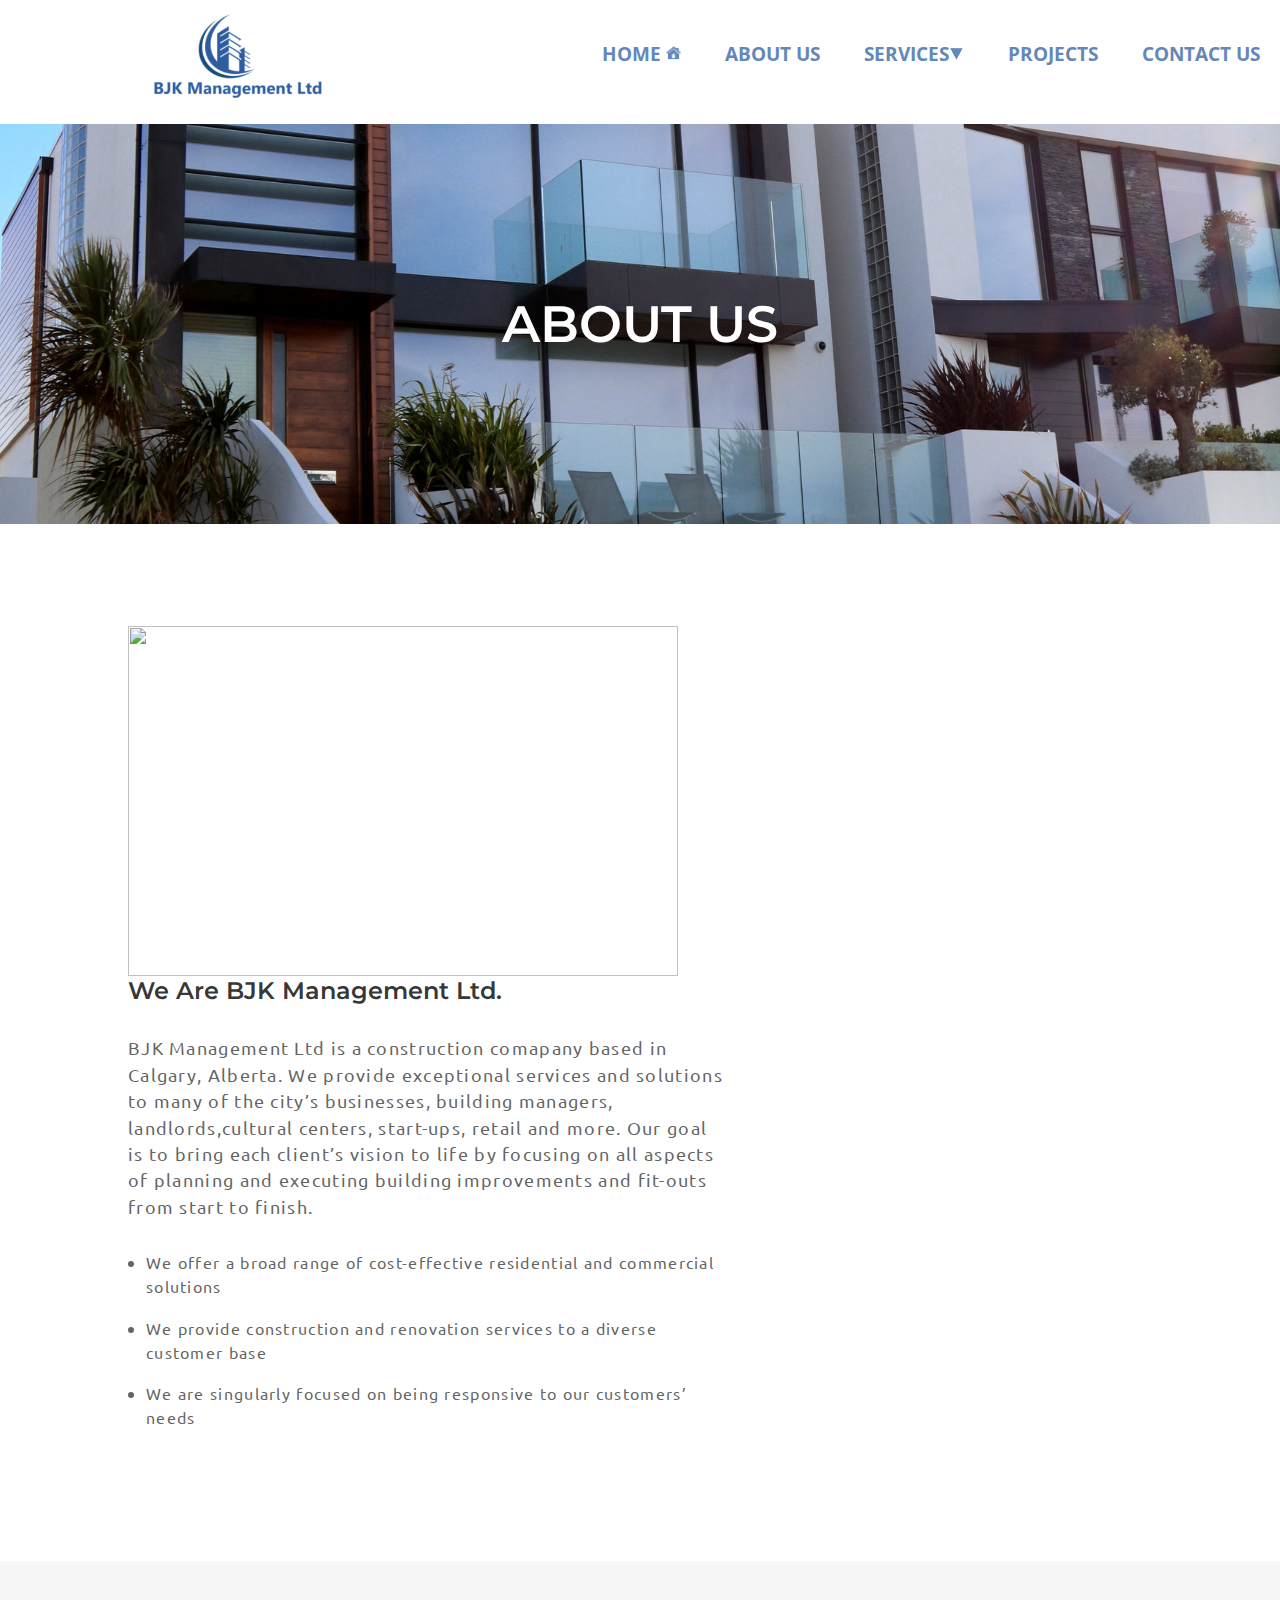
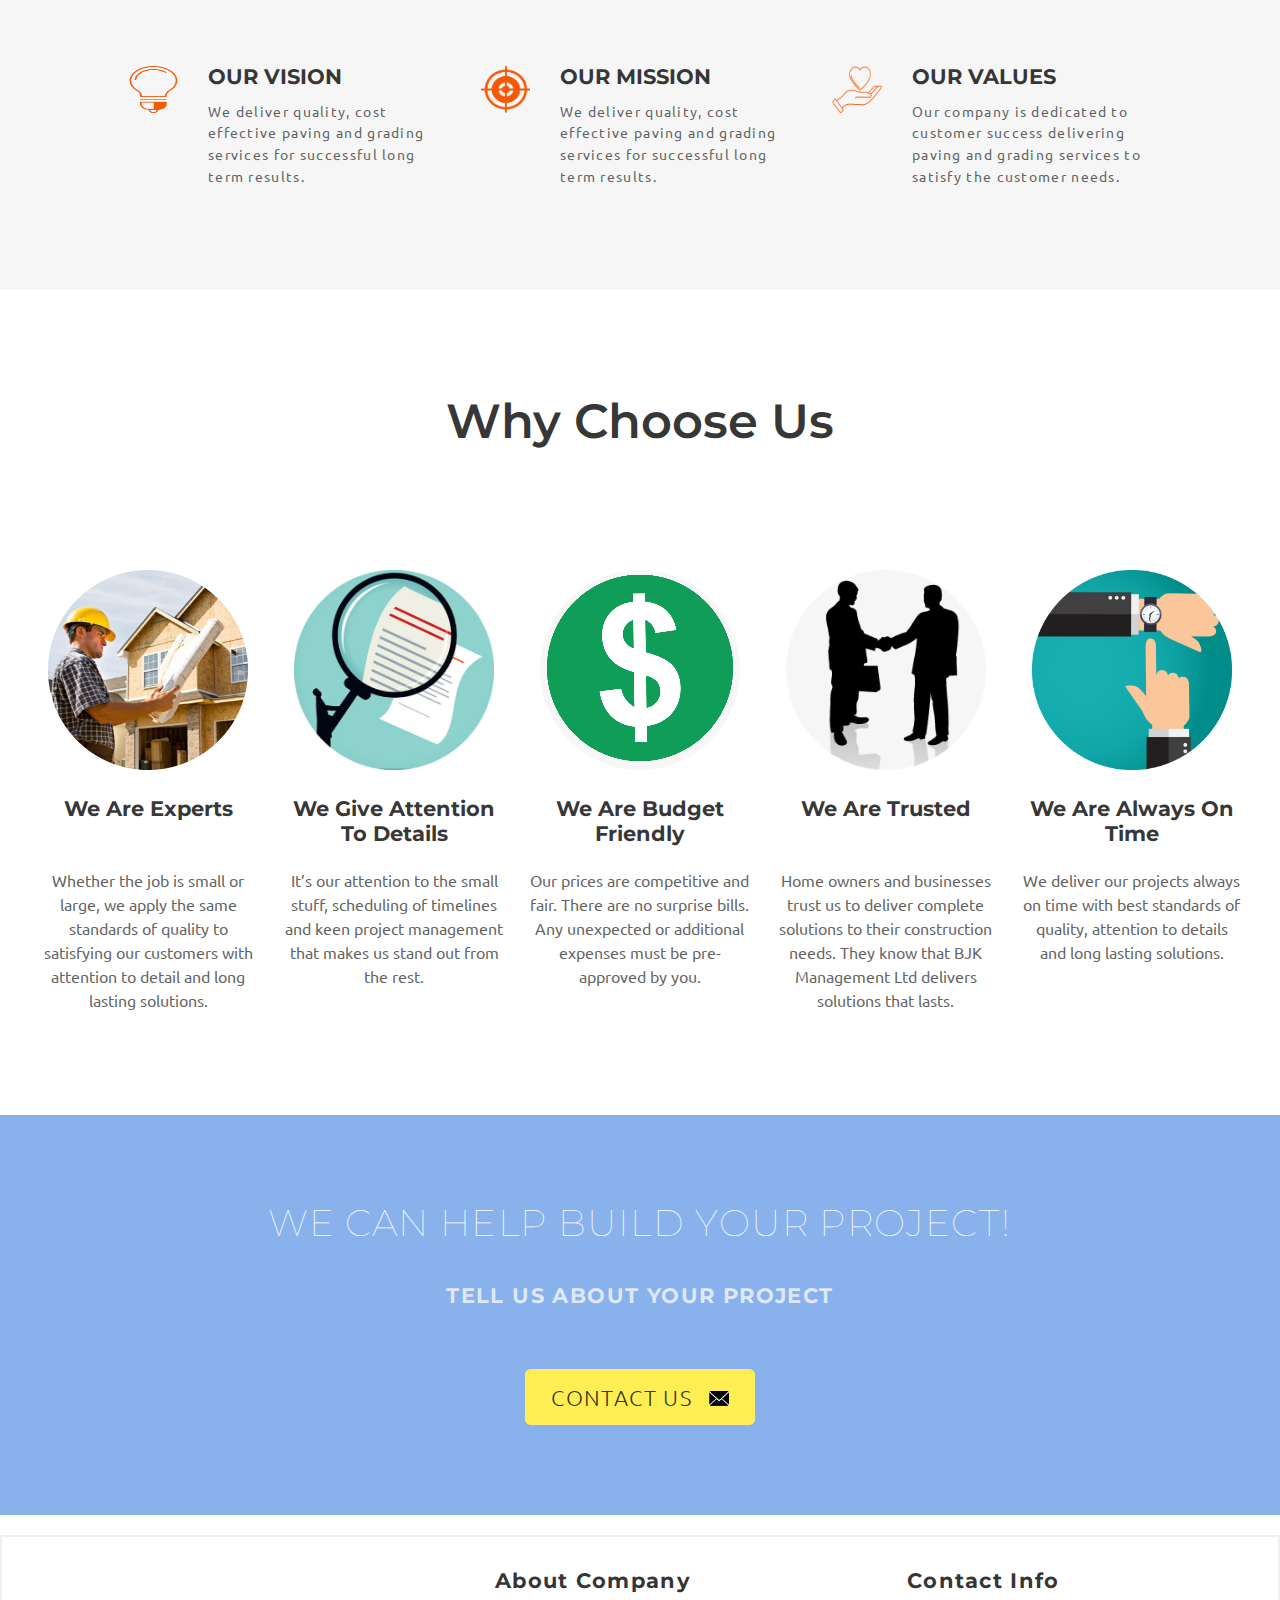
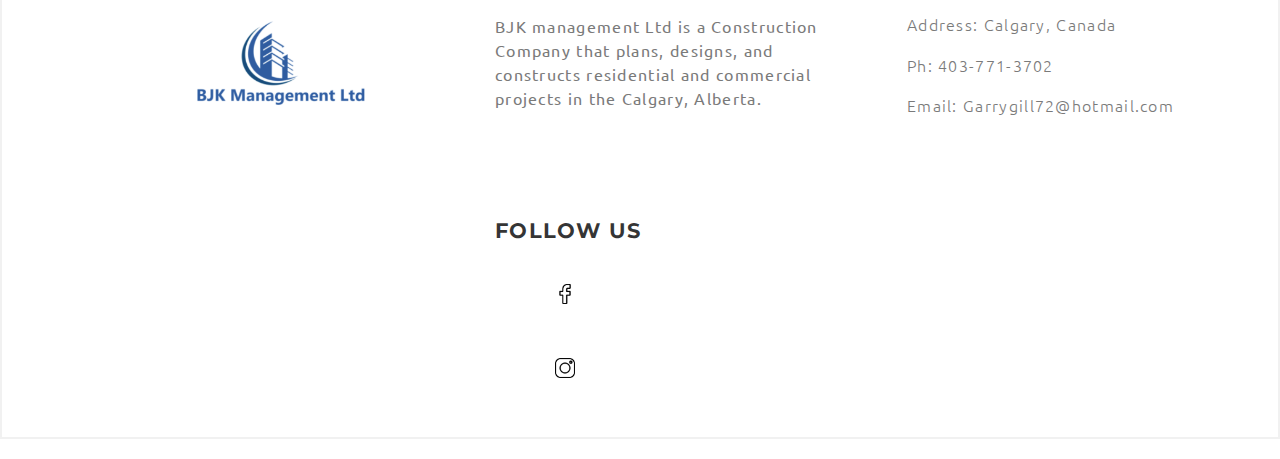
==== about-us.html @ 2f94a99f "this is a construction company" ====
<!DOCTYPE html>

<head>
    <meta charset="UTF-8">
    <meta http-equiv="X-UA-Compatible" content="IE=edge">
    <meta name="viewport" content="width=device-width, initial-scale=1.0">
    <title>Document</title>
    <link rel="stylesheet" href="css/about-us.css">

    <link rel="preconnect" href="https://fonts.googleapis.com">
    <link rel="preconnect" href="https://fonts.gstatic.com" crossorigin>
    <link href="https://fonts.googleapis.com/css2?family=Open+Sans:wght@800&display=swap" rel="stylesheet">
    <link rel="preconnect" href="https://fonts.googleapis.com">
    <link rel="preconnect" href="https://fonts.gstatic.com" crossorigin>
    <link href="https://fonts.googleapis.com/css2?family=Montserrat&family=Ubuntu&display=swap" rel="stylesheet">
    <link href="https://fonts.googleapis.com/css2?family=Montserrat:wght@600&display=swap" rel="stylesheet">


</head>

<body>

     <!-- navigation bar -->

     <header>

        <div class="logo"><img src="images/logo5.png" alt=""></div>

        <div class="nav-toggle" onclick="myFunction();"><span class="bar"></span>
            <span class="bar"></span>
            <span class="bar"></span>
        </div>

        <nav id="nav">
            <ul>

                <li><a href="index.html">HOME<img src="images/home-icon.png" alt="" class="home-icon"></a></li>
                <li><a href="about-us.html">ABOUT US</a></li>
                <li class="drop-down"><a href="services.html" >SERVICES<img src="images/drop-drown-arrow2.png" alt="" height="15px"
                    width="15px"></a>
                    <ul>
                        <li><a href="residential.html">RESIDENTIAL</a></li>
                        <li><a href="commercial.html">COMMERCIAL</a></li>
                    </ul>

                </li>
                <li><a href="projects.html">PROJECTS</a></li>
                <li><a href="contact-us.html">CONTACT US</a></li>
            </ul>
        </nav>
    </header>



    <section class="title">
        <h1>ABOUT US</h1>
    </section>






    <section class="section1">
        <div class="section1-info">
            <img src="images/about-us/section1.jpg" alt="">
            <div>
                <h2>We Are BJK Management Ltd.</h2>
                <p>BJK Management Ltd is a construction comapany based in Calgary, Alberta. We provide exceptional
                    services
                    and solutions to many of the city’s businesses, building managers, landlords,cultural centers,
                    start-ups, retail
                    and more. Our goal is to bring each client’s vision to life by
                    focusing on all aspects of planning and executing building improvements and fit-outs from start to
                    finish.

                <ul>
                    <li>We offer a broad range of cost-effective residential and commercial solutions</li>
                    <li>We provide construction and renovation services to a diverse customer base </li>
                    <li>We are singularly focused on being responsive to our customers’ needs</li>
                </ul>
                </p>


            </div>
        </div>
    </section>


    <section class="section2">

        <div class="section2-items">
            <img src="images/about-us/our-vision.png" alt="">

            <div>
                <h3>OUR VISION</h3>
                <p>We deliver quality, cost effective paving and grading services for successful long term results.</p>
            </div>
        </div>

        <div class="section2-items">
            <img src="images/about-us/our-mission.png" alt="">

            <div>
                <h3>OUR MISSION</h3>
                <p>We deliver quality, cost effective paving and grading services for successful long term results.</p>
            </div>
        </div>

        <div class="section2-items">
            <img src="images/about-us/our-values.png" alt="">

            <div>
                <h3>OUR VALUES</h3>
                <p>Our company is dedicated to customer success delivering paving and grading services to satisfy the
                    customer needs.</p>
            </div>
        </div>

    </section>




    <section class="section3">

        <h2>Why Choose Us</h2>
        <div class="section3-info">
            <div>
                <img src="images/about-us/experts.jpg" alt="">
                <h3>We Are Experts</h3>
                <p>Whether the job is small or large, we apply the same standards of quality to satisfying our customers
                    with attention to detail and long lasting solutions.</p>
            </div>

            <div>
                <img src="images/about-us/attention-to-detail1.png" alt="">
                <h3>We Give Attention To Details</h3>
                <p>It’s our attention to the small stuff, scheduling of timelines and keen project management that makes
                    us stand out from the rest. </p>
            </div>


            <div>
                <img src="images/about-us/pricing.jpg " alt="">
                <h3>We Are Budget Friendly</h3>
                <p>Our prices are competitive and fair. There are no surprise bills. Any unexpected or additional
                    expenses must be pre-approved by you.</p>
            </div>



            <div>
                <img src="images/about-us/trust.png" alt="">
                <h3>We Are Trusted</h3>
                <p>Home owners and businesses trust us to deliver complete solutions to their construction needs. They
                    know that BJK Management Ltd delivers solutions that lasts.</p>
            </div>




            <div>
                <img src="images/about-us/on-time.png" alt="">
                <h3>We Are Always On Time</h3>
                <p>We deliver our projects always on time with best standards of quality, attention to details and long
                    lasting solutions.</p>
            </div>
        </div>
    </section>







    <section class="contact-us">
        <h2>WE CAN HELP BUILD YOUR PROJECT!</h2>
        <h3>TELL US ABOUT YOUR PROJECT</h3>

        <div class="our-projects-btn" id="contact-us-btn">

            <a href="contact-us.html">CONTACT US <img src="images/message-icon.jpg" alt="" height="15px"
                    width="20px"></a>

        </div>
    </section>



    <footer>

        <div class="footer-container">

            <div class="footer-container-item"><img src="images/logo5.png" alt="" class="footer-logo"></div>

            <div class="footer-container-item">
                <h3>About Company</h2>
                    <p>BJK management Ltd is a Construction Company that plans, designs, and
                        constructs residential and commercial projects in the Calgary, Alberta.
                        </p>
            </div>

            <div class="footer-container-item">
                <h3>Contact Info</h3>
                <ul>
                    <li>
                        Address: Calgary, Canada
                    </li>
                    <li>Ph: 403-771-3702 </li>
                    <li>
                        Email: <a href="mailto:Garrygill72@hotmail.com" class="mail-id">Garrygill72@hotmail.com</a>
                    </li>
                </ul>
            </div>

            <div class="footer-container-item">

                <h3>FOLLOW US</h3>
                <li><a href="#"><img src="images/fb-icon.png" alt="" height="20px" width="20px"
                            class="footer-icons"></a></li>
                <li><a href="#"><img src="images/insta-icon.png" alt="" height="20px" width="20px"
                            class="footer-icons"></a></li>

            </div>




        </div>
    </footer>







    <script type="text/javascript">

        function myFunction() {

            var navbar = document.getElementById('nav')
            navbar.classList.toggle('show');

        }

    </script>




</body>

</html>
---- css/about-us.css ----
*{
    box-sizing: border-box;
    padding: 0px;
    margin: 0px;
}
body{
    margin: 0;
    padding: 0;
    
}
h1{
    font-size: 3.2rem;
    font-family: 'Montserrat', sans-serif;
    font-weight: bolder;
}
h2{
    font-size: 2rem;
    font-family: 'Montserrat', sans-serif;
}
h3{
    font-size: 1.3rem;
    font-family: 'Montserrat', sans-serif;
}
p{
    font-family:'Ubuntu', sans-serif ;
    line-height: 1.5;
}



/* navigation bar */

header{
    display: flex;
    flex-wrap: wrap;
}


.logo{
    display: inline-block;
    margin-right: 15%;
    margin-left: 7%;
}
.logo img{
    height: 120px;
    width: 300px;
}
nav{
    display: flex;
    

}

nav ul{
    list-style: none;
    
}

nav ul li{
    display: inline-block;
    
    
    
}

nav ul li:hover{
    background-color:#c8d2ce;
}

nav ul li a,nav ul li a:visited{
    font-weight: 700;
    color: #6487ba;
    font-size: 1.2rem;
    text-decoration: none;
    display: inline-block;
    padding: 40px 20px;
    font-family: 'Open Sans', sans-serif;
}

.home-icon{
    height: 15px;
    width: 15px;
    margin-left:5px;
}


.bar {
    display: block;
    width: 25px;
    height: 3px;
    margin: 5px auto;
    -webkit-transition: all 0.3s ease-in-out;
    transition: all 0.3s ease-in-out;
    background-color: #6487ba;
}

.nav-toggle{
    padding: 50px 10px;
    display: none;
}


.drop-down ul{
    display: none;
    position: absolute;
    background-color: #fff;
    /* top: 28px; */
}

.drop-down:hover ul{
    display:block   

}


.drop-down:hover ul li{
    display: block;
}

.drop-down ul li a{
    font-size: 1rem;
    padding:25px 17px ;
}



@media (max-width: 768px){
    .nav-toggle{
        display: block;
    }

    nav{
        display: none;        
       
    }
    nav.show{
        display: block;
        width: 100%;
        background-color: #89b2ec;        
        text-align: center;
    }
    nav ul li{
        display: block;
        /* border-bottom: 2px solid whitesmoke; */
    }
    nav ul li a,nav ul li a:visited{
        color: #fff;
    }
    nav ul li:hover{
        background-color:#89b2ec;;
        text-decoration: underline;
    }
    nav ul li a:hover{
        text-decoration: underline;
    }

}


@media (max-width: 440px){
    .logo{
        margin-left: 0px;
        margin-right: 2%;
    }
}















.title{
    height:400px;
    width: 100%;
    background-image: url(../images/about-us/title-pic.jpg);    
    background-repeat: no-repeat; 
    background-size: 100% 400px;
    color: #fff;
    text-align: center;
    line-height: 400px;
    font-weight: bolder;
    /* padding-left: 10%; */
    
}

.title h1{
    font-weight: 600;
}







.section1{
    
    background-color: #fff;
    padding: 8% 10% ;
}

.section1-info{
    display: flex;
    flex-direction: row;
    flex-wrap: wrap;
}

.section1-info img{
    height: 350px;
    width: 550px;
    margin-right: 3%;
    
}


.section1-info h2{
    margin-bottom: 5%;
    color: #242323e8;
    font-size: 1.5rem;
    font-weight: 600;
}


.section1-info p{
    width: 600px;
    font-size: 1.1rem;
    letter-spacing: 1.3px;
    color: #413f3fcf;
    margin-bottom: 5%;
}




.section1-info ul{
    padding-left: 3%;
    font-family:'Ubuntu', sans-serif ;
    line-height: 1.5;
    font-size: 1rem;
    letter-spacing: 1.3px;
    color: #413f3fcf;
}

.section1-info ul li{
    width:570px ;
    margin: 3% 0%;

}



.section2{
    background-color:#89b2ec ;
    background-color: #e0e0e047;
    padding: 8% 10%;    
    display: flex;
    flex-wrap: wrap;
    justify-content: space-between;

}



.section2-items{
   
    width: 320px;
    display: flex;
    flex-wrap: wrap;
    justify-content: space-between;
    
}



.section2-items img{
    height: 50px;
    width: 50px;
    
}

.section2-items div{
    width:240px ;
}

.section2-items div h3{
    margin-bottom: 5%;
    color: #242323e8;
}



.section2-items div p{
    font-size: 0.9rem;
    letter-spacing: 1.3px;
    color: #413f3fcf;
} 




.section3{
   
    background-color: #fff;
    padding: 8% 3% ;
    text-align: center;
  
}


.section3 h2{
    font-size: 3rem;
    margin-bottom: 10%;
    font-weight: 600;
    color: #242323e8;
}


.section3-info{
    display: flex;
    flex-wrap: wrap;
    justify-content: space-between;
}


.section3-info div{
    width: 220px;

}

.section3-info img{
    height: 200px;
    width: 200px;
}

.section3-info div h3{
    margin: 10% 0;
    color: #242323e8;
    height: 50px;

}


.section3-info div p{
    font-size: 1rem;
    color: #413f3fcf;
}








.contact-us{
    /* margin: 30px 0px; */
    height: 400px;
    width: 100%;
    background-color:  #89b2ec;
    color: #fff;
    text-align: center;
    line-height: 1.5;
    letter-spacing: 1.4px;

}

.contact-us h2{
    padding-top: 80px;
    font-size: 2.3rem;
    font-weight: lighter;
}

.contact-us h3{
    margin: 30px 0px;
    color: #ffffffb8;
}


#contact-us-btn{
    margin: 70px 0px;
}

#contact-us-btn img{
    margin-left: 10px;
} 

.our-projects-btn{
    margin-top: 20px;
    position: relative;
    text-align: center;
}

.our-projects-btn a:link, a:visited{
    color:#191919e3;
    padding: 14px 25px;
    text-align: center;
    text-decoration: none;         
    border-radius: 6px;
    font-family: 'Ubuntu', sans-serif;
    font-weight: lighter;
    font-size: 1.4rem;
    background-color: #ffee52;
    border: 1px solid #faee6f; 
}




footer{
   
    width: 100%;
    color: black;
    background-color: #fff;
}

.footer-container{
    margin: 20px 0px;
    border:2px solid #f1f1f1; 
    display: flex;
    flex-wrap: wrap;
    justify-content: space-around;
    padding-left: 40px;
}

.footer-container-item{
    padding-top: 30px;
    height: 250px;
    width: 330px;
   
    letter-spacing: 1.3px;
    line-height: 1.3;
    text-align: left;
}

.footer-container-item li{
    list-style: none;
    margin: 20px 0px;
    font-family:'Ubuntu', sans-serif;
    font-weight: lighter;
    color: #7A7A7A;
}
.footer-container-item h3{
    margin-bottom: 20px;
    color:#191919e3;
}

.footer-container-item p{
    font-size:1rem ;
    font-family:'Ubuntu', sans-serif;
    color: #7A7A7A;
      

}
.footer-icons{
    margin: 20px 0px 10px 60px;
}
.footer-container-item a:link{
    color: #7A7A7A;
    text-decoration: none;

}

.footer-container-item a:visited{
    color: #7A7A7A;
    text-decoration: none;
}
.footer-container-item a:hover{
    text-decoration: underline;
    color: #7A7A7A;
}

.footer-logo {
    margin: 0 auto;
    height: 120px;
    width: 300px;
    margin:40px 0px 0px 50px;
}
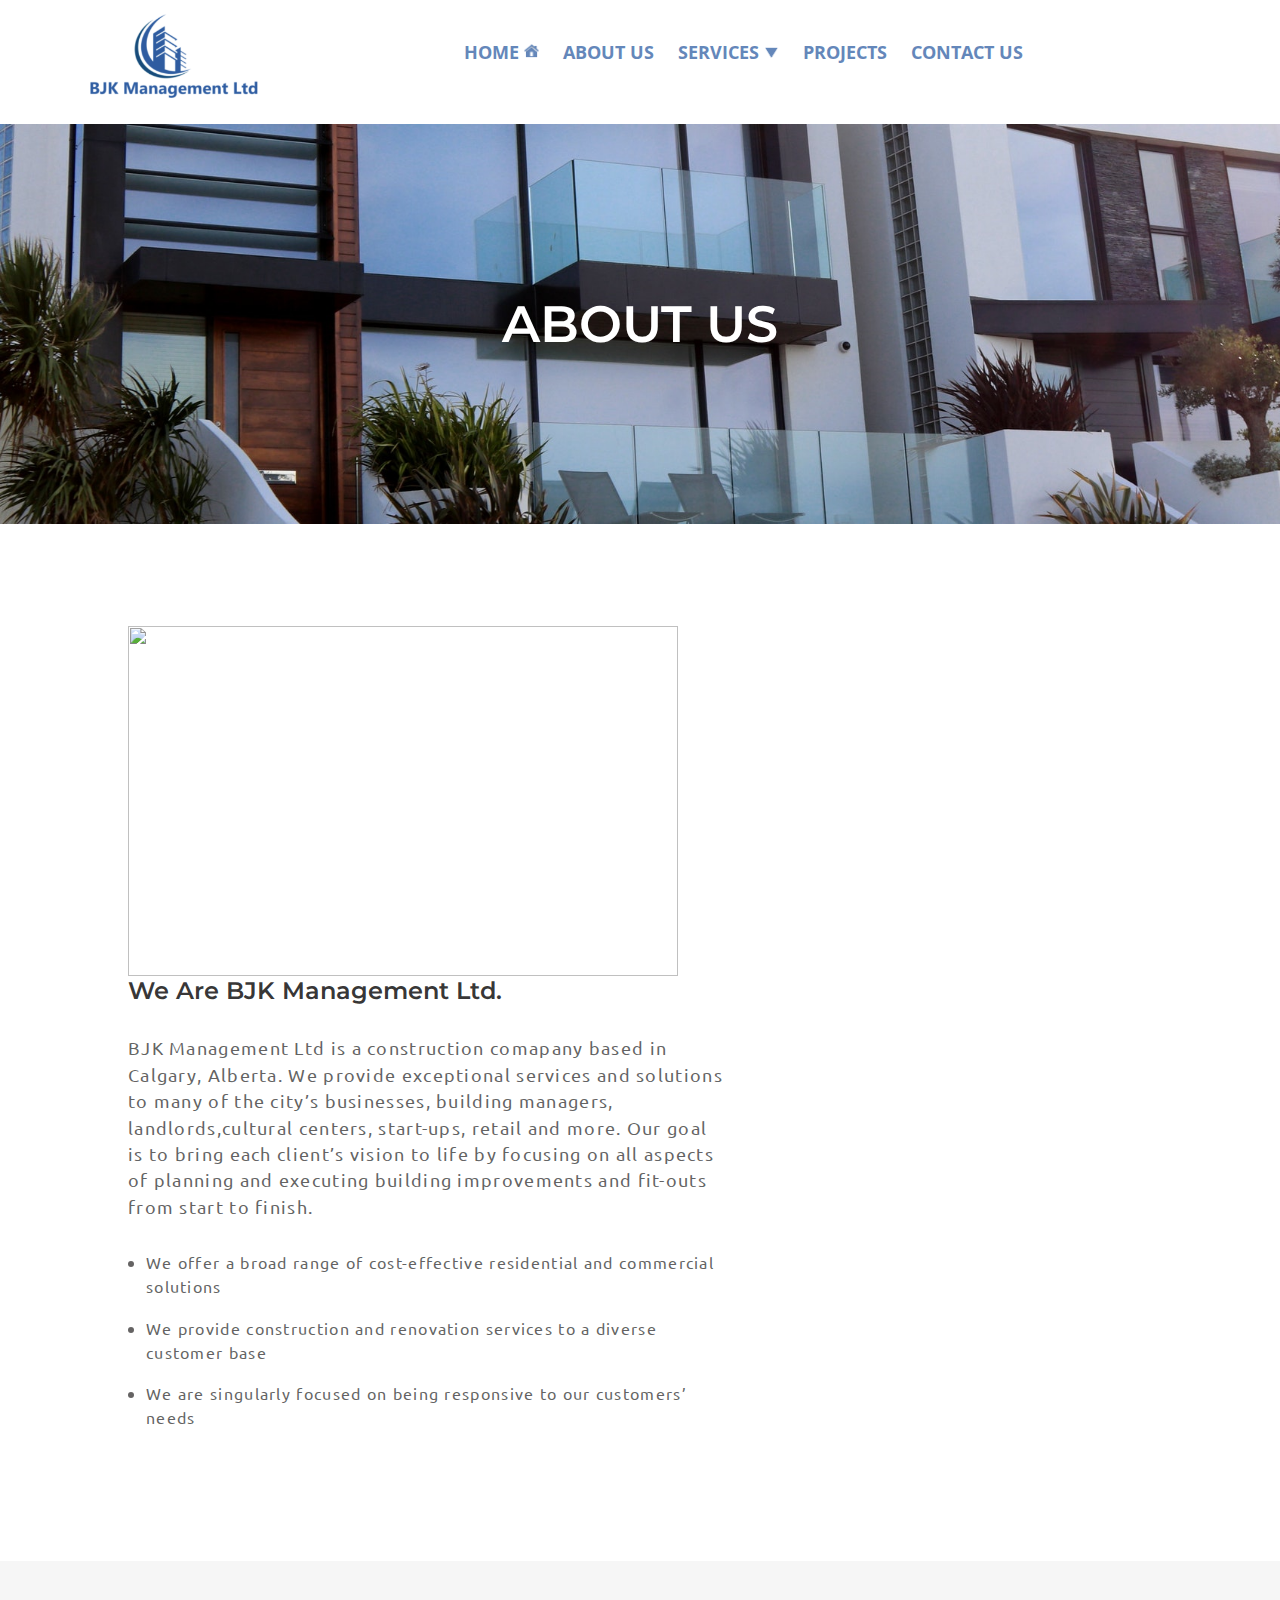
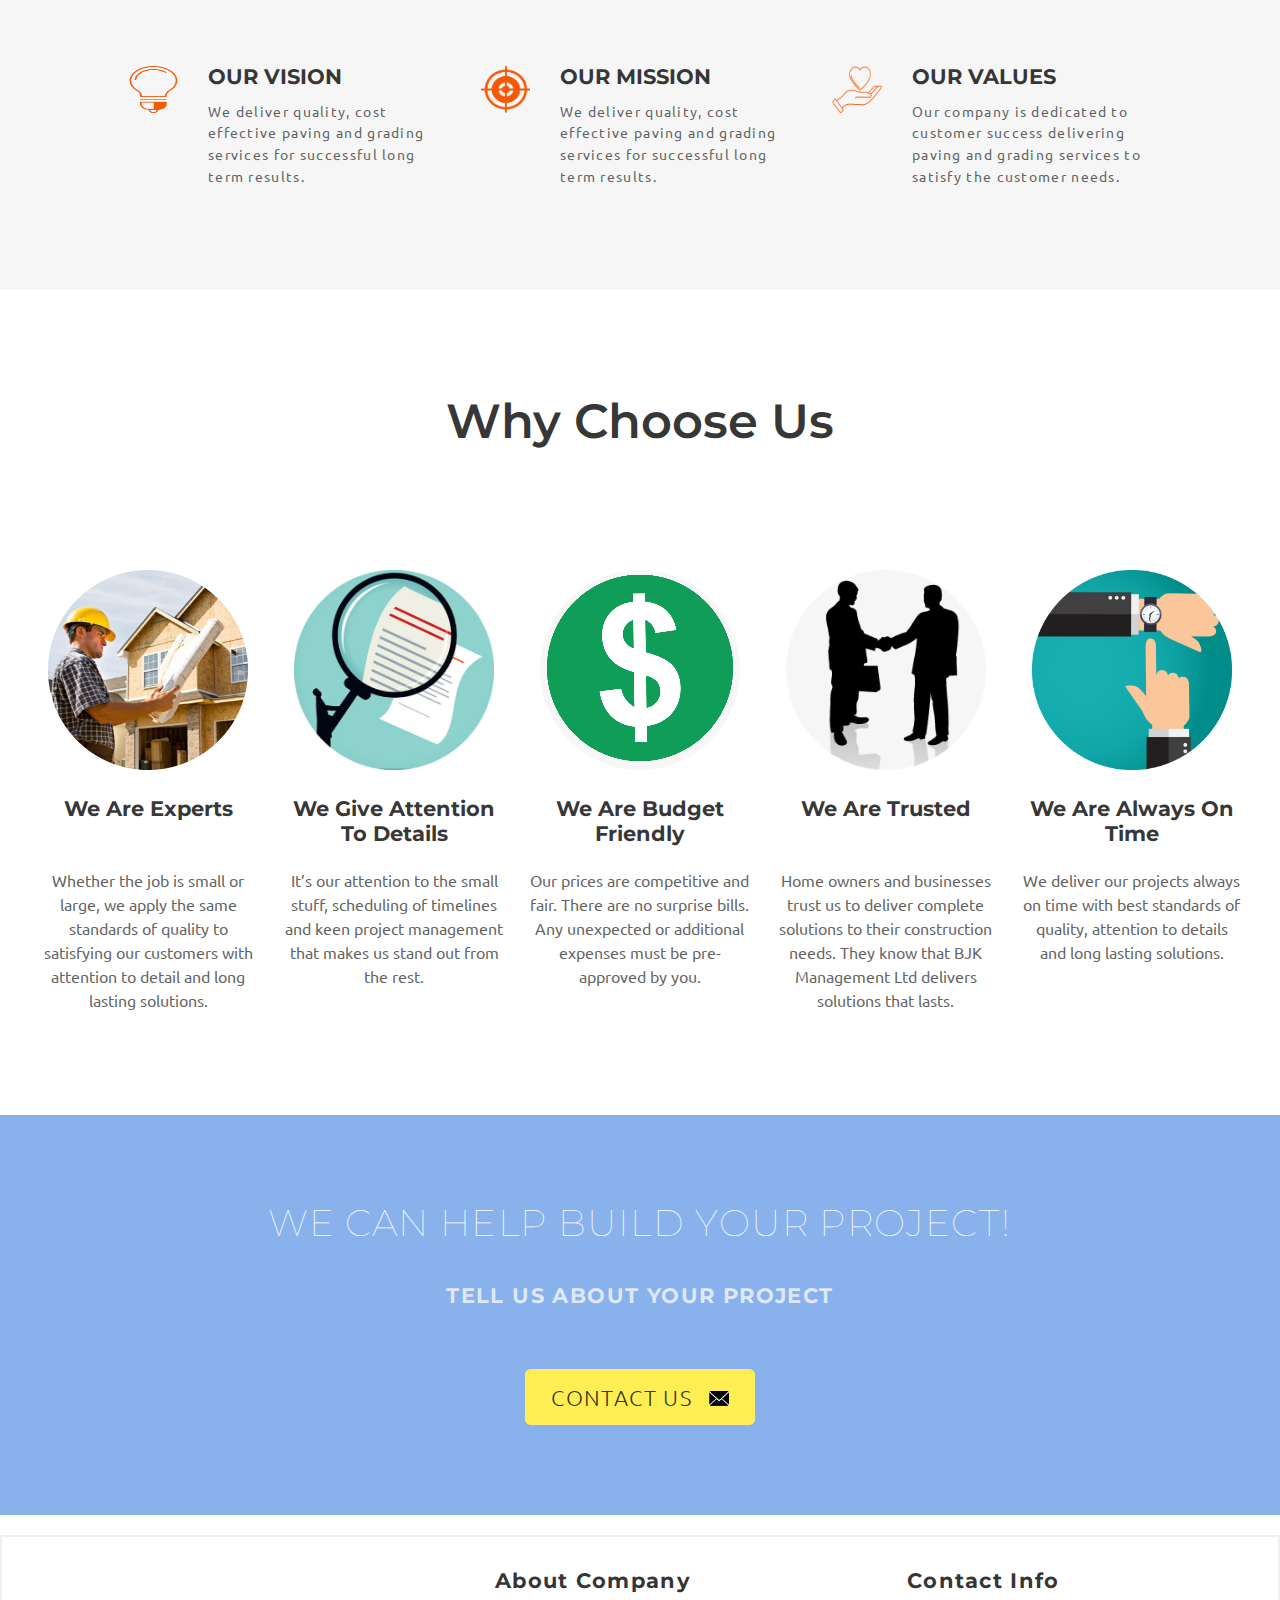
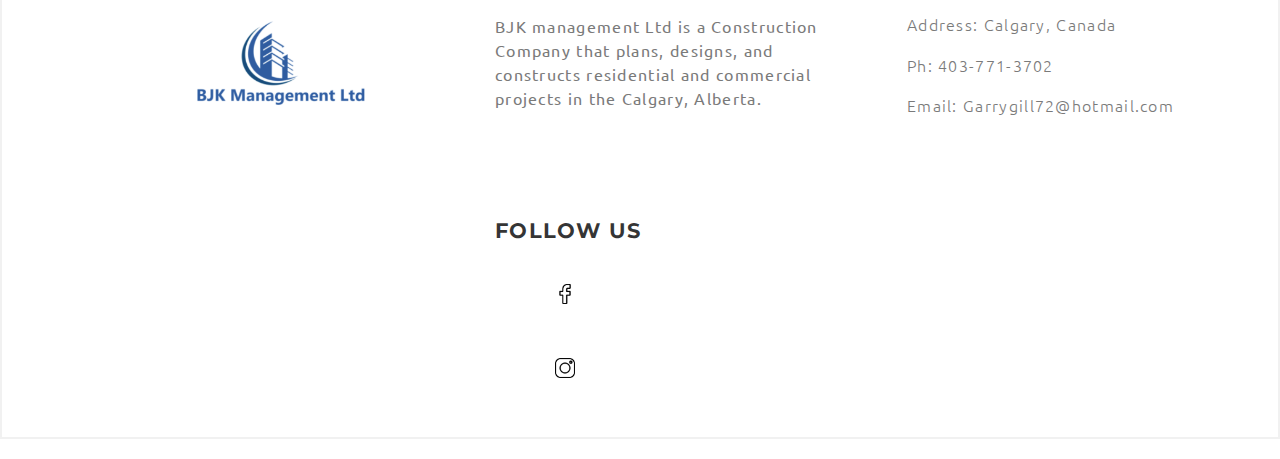
==== commit af3beff7: "this is updates" ====
--- a/about-us.html
+++ b/about-us.html
@@ -24,7 +24,7 @@
 
      <header>
 
-        <div class="logo"><img src="images/logo5.png" alt=""></div>
+        <div class="logo"><a href="index.html"><img src="images/logo5.png" alt=""></a></div>
 
         <div class="nav-toggle" onclick="myFunction();"><span class="bar"></span>
             <span class="bar"></span>
@@ -36,8 +36,7 @@
 
                 <li><a href="index.html">HOME<img src="images/home-icon.png" alt="" class="home-icon"></a></li>
                 <li><a href="about-us.html">ABOUT US</a></li>
-                <li class="drop-down"><a href="services.html" >SERVICES<img src="images/drop-drown-arrow2.png" alt="" height="15px"
-                    width="15px"></a>
+                <li class="drop-down"><a href="services.html" >SERVICES<img src="images/drop-drown-arrow2.png" alt=""></a>
                     <ul>
                         <li><a href="residential.html">RESIDENTIAL</a></li>
                         <li><a href="commercial.html">COMMERCIAL</a></li>
@@ -49,6 +48,7 @@
             </ul>
         </nav>
     </header>
+
 
 
 
--- a/css/about-us.css
+++ b/css/about-us.css
@@ -27,14 +27,12 @@
 }
 
 
-
 /* navigation bar */
 
 header{
     display: flex;
     flex-wrap: wrap;
 }
-
 
 .logo{
     display: inline-block;
@@ -99,6 +97,12 @@
     display: none;
 }
 
+.drop-down img{
+    height: 13px;
+    width: 15px;
+    margin-left:5px;
+}
+
 
 .drop-down ul{
     display: none;
@@ -124,10 +128,85 @@
 
 
 
+@media (max-width: 1310px){
+    .logo{
+        margin-left: 2%;
+        margin-right: 10%;
+    }
+    nav ul li a,nav ul li a:visited{
+        font-weight: 700;
+        color: #6487ba;
+        font-size: 1.1rem;
+        
+        padding: 40px 10px;
+        
+    }
+}
+
+
+@media (max-width: 1024px){
+    .logo{
+        margin-left: 0px;
+        margin-right: 5%;
+    }
+
+    .logo img{
+        height: 100px;
+        width: 250px;
+    }
+
+    nav ul li a,nav ul li a:visited{
+        font-weight: 700;
+        color: #6487ba;
+        font-size: 1rem;
+        
+        padding: 40px 10px;
+        
+    }
+    .drop-down ul li a{
+        font-size: 0.9rem;
+        padding:25px 12px ;
+    }
+}
+
+
+@media (max-width:850px){
+    .logo{    
+        margin-left: 0px;    
+        /* margin-right: 0%; */
+    }
+    .logo img{
+        width: 200px;
+    }
+    nav ul li a,nav ul li a:visited{
+        font-weight: 700;
+        
+        font-size: 1rem;
+        
+        padding: 40px 5px;
+        
+    }
+}
+
+
 @media (max-width: 768px){
+
+    .logo{
+        margin-right: 50%;
+    }
+
+    .home-icon{display: none;}
+
+    .drop-down img{display: none;}
+
     .nav-toggle{
-        display: block;
-    }
+        display: inline-block;        
+        position: absolute;
+        right: 3%;        
+        padding: 40px 10px;            
+        
+    }
+
 
     nav{
         display: none;        
@@ -141,7 +220,7 @@
     }
     nav ul li{
         display: block;
-        /* border-bottom: 2px solid whitesmoke; */
+        
     }
     nav ul li a,nav ul li a:visited{
         color: #fff;
@@ -154,7 +233,13 @@
         text-decoration: underline;
     }
 
-}
+
+
+
+
+}
+
+
 
 
 @media (max-width: 440px){
@@ -162,18 +247,20 @@
         margin-left: 0px;
         margin-right: 2%;
     }
-}
-
-
-
-
-
-
-
-
-
-
-
+
+    .title{
+        height: 1000px;
+    }
+
+    .nav-toggle{
+        display: inline-block;        
+        position: absolute;
+        right: 3%;        
+        padding: 40px 10px;
+            
+        
+    }
+}
 
 
 
@@ -182,8 +269,16 @@
     height:400px;
     width: 100%;
     background-image: url(../images/about-us/title-pic.jpg);    
-    background-repeat: no-repeat; 
-    background-size: 100% 400px;
+    /* background-repeat: no-repeat; 
+    background-size: 100% 400px; */
+    /* for making background-image responsive  */
+
+    background-repeat:no-repeat;
+    -webkit-background-size:cover;
+    -moz-background-size:cover;
+    -o-background-size:cover;
+    background-size:cover;
+    background-position:center;
     color: #fff;
     text-align: center;
     line-height: 400px;
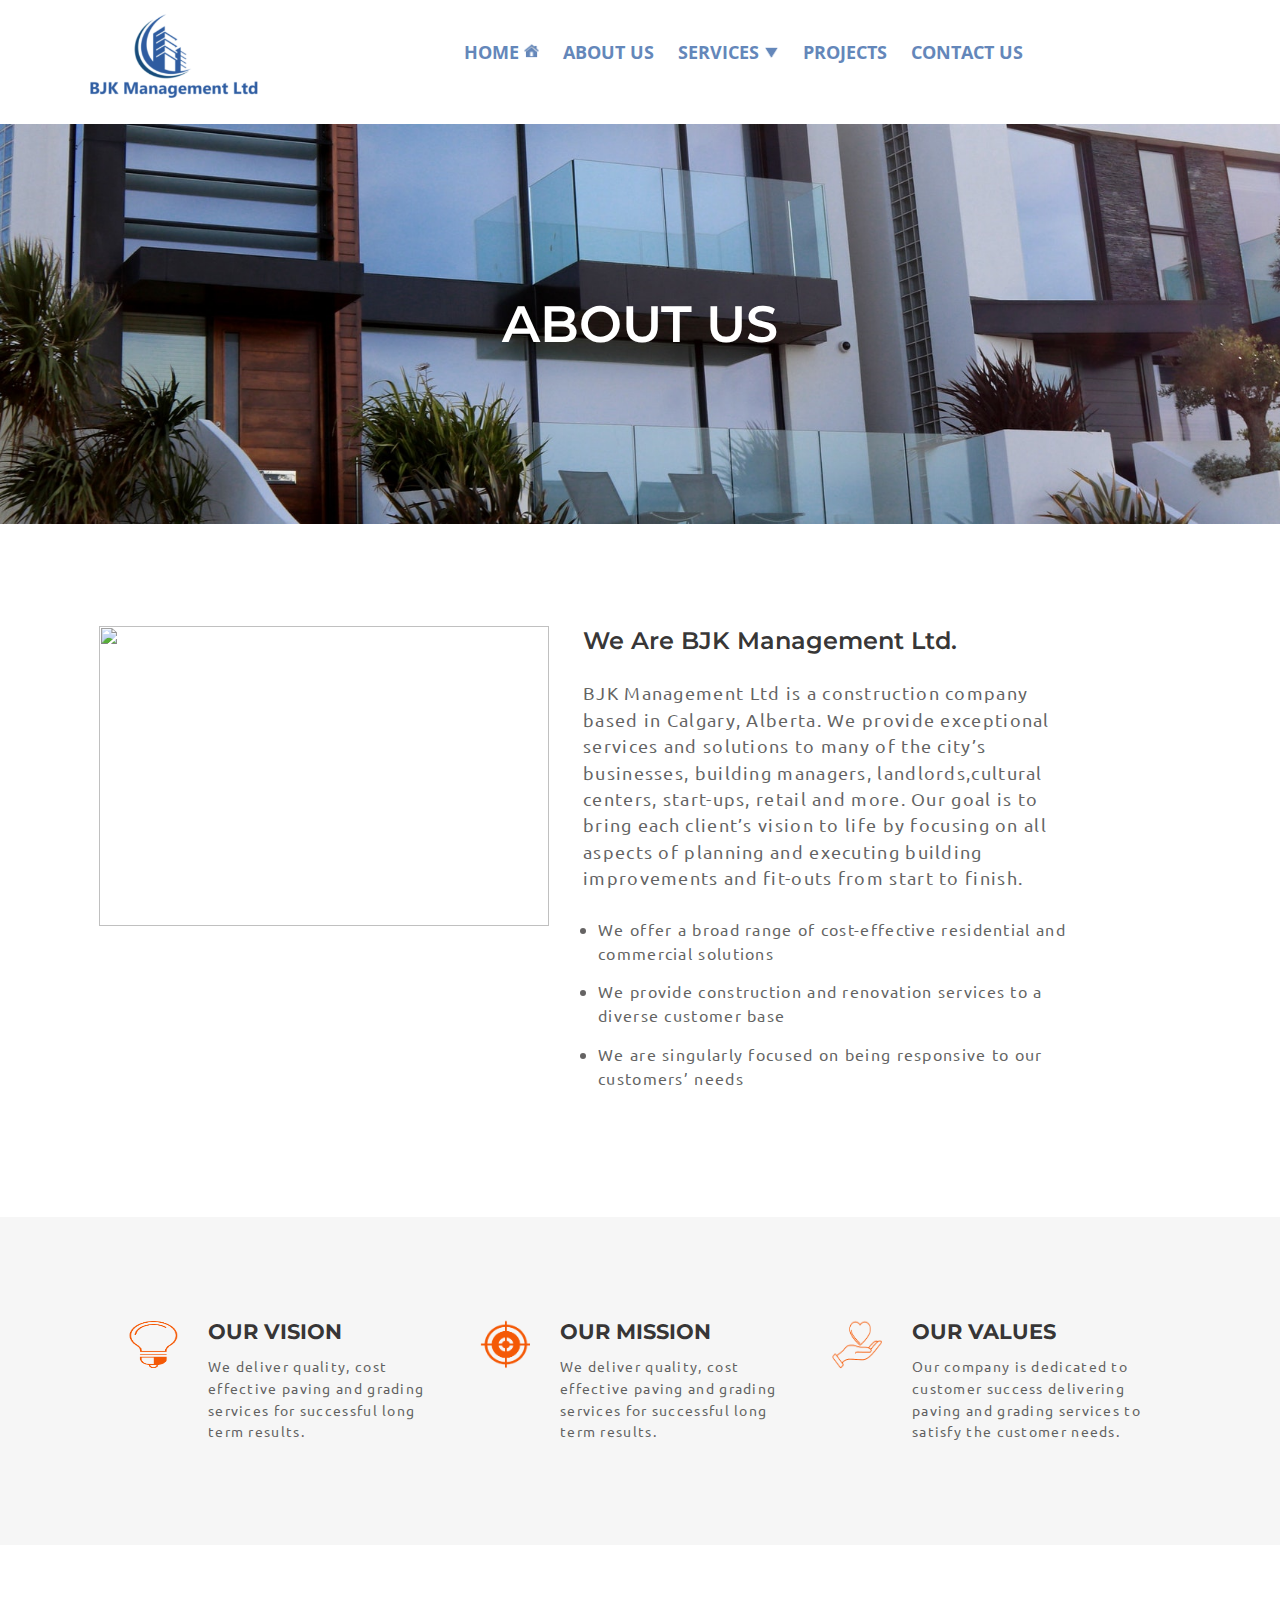
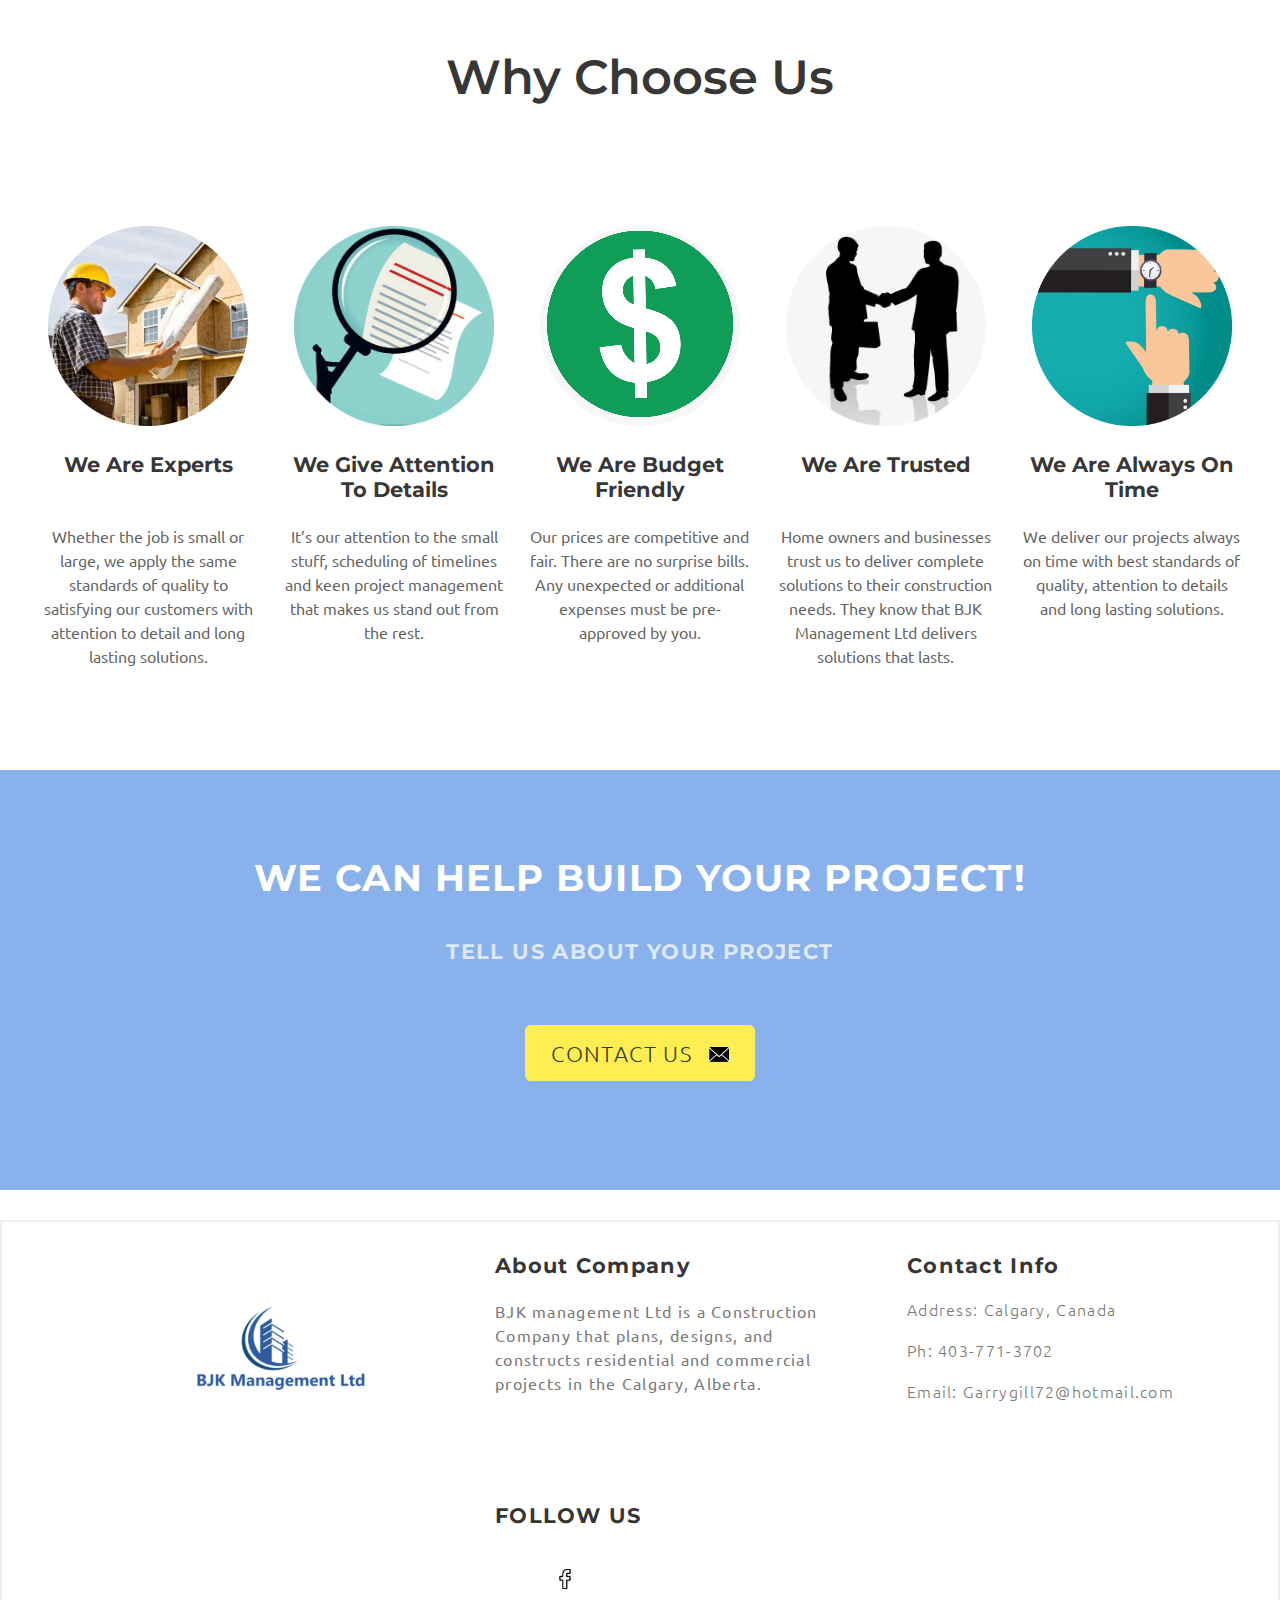
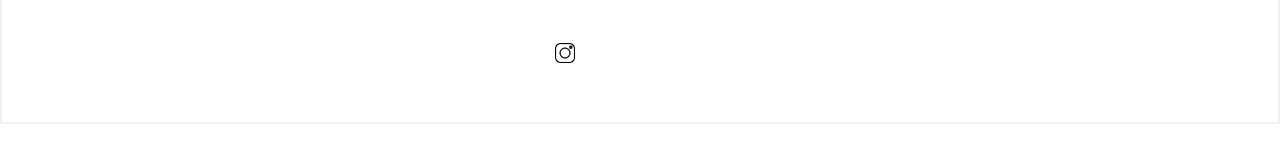
==== commit 62886763: "this is the latest version 3" ====
--- a/about-us.html
+++ b/about-us.html
@@ -66,7 +66,7 @@
             <img src="images/about-us/section1.jpg" alt="">
             <div>
                 <h2>We Are BJK Management Ltd.</h2>
-                <p>BJK Management Ltd is a construction comapany based in Calgary, Alberta. We provide exceptional
+                <p>BJK Management Ltd is a construction company based in Calgary, Alberta. We provide exceptional
                     services
                     and solutions to many of the city’s businesses, building managers, landlords,cultural centers,
                     start-ups, retail
--- a/css/about-us.css
+++ b/css/about-us.css
@@ -226,7 +226,7 @@
         color: #fff;
     }
     nav ul li:hover{
-        background-color:#89b2ec;;
+        background-color:#89b2ec;
         text-decoration: underline;
     }
     nav ul li a:hover{
@@ -234,6 +234,13 @@
     }
 
 
+    .drop-down:hover ul{
+        display: none;
+    }
+
+    .drop-down:hover ul li{
+        display: none;
+    }
 
 
 
@@ -261,6 +268,13 @@
         
     }
 }
+
+
+
+
+
+
+/* title  */
 
 
 
@@ -297,6 +311,13 @@
 
 
 
+
+
+/* section1   */
+
+
+
+
 .section1{
     
     background-color: #fff;
@@ -350,6 +371,200 @@
     margin: 3% 0%;
 
 }
+@media(max-width: 1480px){
+
+    .section1{   
+        
+        padding: 8% 0 ;
+    }
+
+    .section1-info{
+        margin: 0px auto;
+        width: 90%;
+    }
+    .section1-info img{
+        height: 300px;
+        width: 450px;
+        margin-right: 3%;
+        margin-left: 3%;
+        
+    }
+
+    .section1-info p{
+        width: 500px;
+        
+    }
+
+    .section1-info ul li{
+        width:480px ;
+        margin: 3% 0%;
+    
+    }
+
+    
+}
+
+
+@media(max-width: 1132px){
+
+    .section1-info img{
+        height: 280px;
+        width: 400px;
+    }
+
+}
+
+
+@media(max-width: 1080px){
+
+    .section1-info p{
+        width: 350px;
+        font-size: 1rem;     
+        
+    }
+    
+
+    .section1-info ul{
+        padding-left: 3%;        
+        font-size: 0.8rem;
+        
+    }
+    
+    .section1-info ul li{
+        width:320px ;
+        margin: 3% 0%;
+    
+    }
+
+}
+
+
+@media(max-width: 1024px){
+    .section1{   
+        
+        padding: 8% 2% ;
+    }
+    
+    
+    .section1-info img{
+        height: 280px;
+        width: 350px;
+        margin-right: 3%;
+        margin-left: 5%;
+        
+    }
+    .section1-info p{
+        width: 400px;
+        font-size: 0.9rem;       
+        margin-bottom: 5%;
+    }
+    
+
+    .section1-info ul{
+        padding-left: 3%;        
+        font-size: 0.8rem;
+        
+    }
+    
+    .section1-info ul li{
+        width:380px ;
+        margin: 3% 0%;
+    
+    }
+
+
+}
+
+@media(max-width: 945px){
+    .section1-info img{
+        width: 340px;
+        margin-right: 3%;
+        margin-left: 3%;
+    }
+}
+
+@media(max-width: 915px){
+    .section1-info img{
+        width:300px ;
+        height: 300px;
+        margin-right: 3%;
+        margin-left: 3%;
+    }
+
+   
+}
+
+
+@media(max-width: 872px){
+
+    .section1-info img{
+        width:280px ;
+        height: 300px;
+        margin-right: 2%;
+        margin-left: 0%;
+    }
+
+    .section1-info p{
+        width: 340px;
+    }
+
+    .section1-info ul li{
+        width:320px ;
+           
+    }
+
+}
+
+
+
+@media(max-width: 768px){
+    .section1{
+        width: 100%;
+        padding: 8% 5% ;
+    }
+
+    .section1-info{
+        width: 100%;
+        text-align: center;
+        
+    }
+
+    .section1-info img{
+        width: 90%;
+        margin: 0px auto 50px auto;
+    }
+
+    .section1-info p{
+        width: 90%;
+        margin: 0px auto 30px auto;
+        text-align: left;
+        
+    }
+
+    .section1-info ul{
+        width: 90%;
+        margin: 0px auto;
+        text-align: left;
+    }
+    .section1-info li{
+        width: 90%;
+    }
+}
+
+@media(max-width: 367px){
+    .section1-info {
+        width: 100%;
+    }
+
+    .section1-info ul li{
+        width: 200px;
+        
+    }
+}
+
+
+
+/* section 2  */
 
 
 
@@ -400,6 +615,46 @@
 } 
 
 
+@media(max-width: 1024px){
+    .section2-items{
+        margin: 40px 0px;
+    }
+}
+
+@media(max-width: 768px){
+
+    .section2-items{
+        margin: 40px auto;
+        /* text-align: center; */
+    }
+
+    .section2-items img{
+        margin: 15px auto;
+    }
+
+    .section2-items div{
+        margin: 0px auto;       
+
+    }
+
+}
+
+@media(max-width: 321px){
+
+    .section2-items div{
+        text-align: center;      
+
+    }
+    
+}
+
+
+
+
+
+/* section 3  */
+
+
 
 
 .section3{
@@ -450,16 +705,36 @@
 }
 
 
-
-
-
-
-
+@media(max-width: 768px){
+    .section3-info div{
+        margin: 40px;
+    }
+}
+
+@media(max-width: 646px){
+    .section3-info div{
+        margin: 40px auto;
+    }
+
+}
+
+
+
+
+
+
+
+
+
+
+
+/* contact us - section */
 
 .contact-us{
     /* margin: 30px 0px; */
-    height: 400px;
+    /* height: 400px; */
     width: 100%;
+    padding-bottom: 50px;
     background-color:  #89b2ec;
     color: #fff;
     text-align: center;
@@ -471,7 +746,6 @@
 .contact-us h2{
     padding-top: 80px;
     font-size: 2.3rem;
-    font-weight: lighter;
 }
 
 .contact-us h3{
@@ -487,6 +761,7 @@
 #contact-us-btn img{
     margin-left: 10px;
 } 
+ 
 
 .our-projects-btn{
     margin-top: 20px;
@@ -508,18 +783,21 @@
 }
 
 
+/* footer-section */
+
 
 
 footer{
-   
+    /* height: 300px; */
     width: 100%;
     color: black;
     background-color: #fff;
 }
 
 .footer-container{
-    margin: 20px 0px;
+    margin: 30px 0px;
     border:2px solid #f1f1f1; 
+    /* height: 270px; */
     display: flex;
     flex-wrap: wrap;
     justify-content: space-around;
@@ -578,4 +856,33 @@
     height: 120px;
     width: 300px;
     margin:40px 0px 0px 50px;
+}
+
+@media (max-width: 1024px)
+{
+    .footer-logo{        
+        margin: 20px 0px;
+    } 
+}
+
+@media (max-width: 768px){
+    .footer-logo{
+        width: 280px;
+        margin: 20px 0px;
+    }
+}
+
+@media(max-width: 430px){
+    .footer-logo {    
+         
+        width: 280px;
+        margin: 30px 0px 0px 0px;
+    }
+}
+
+@media(max-width: 264px)
+{
+    .footer-logo{
+        width: 210px;
+    }
 }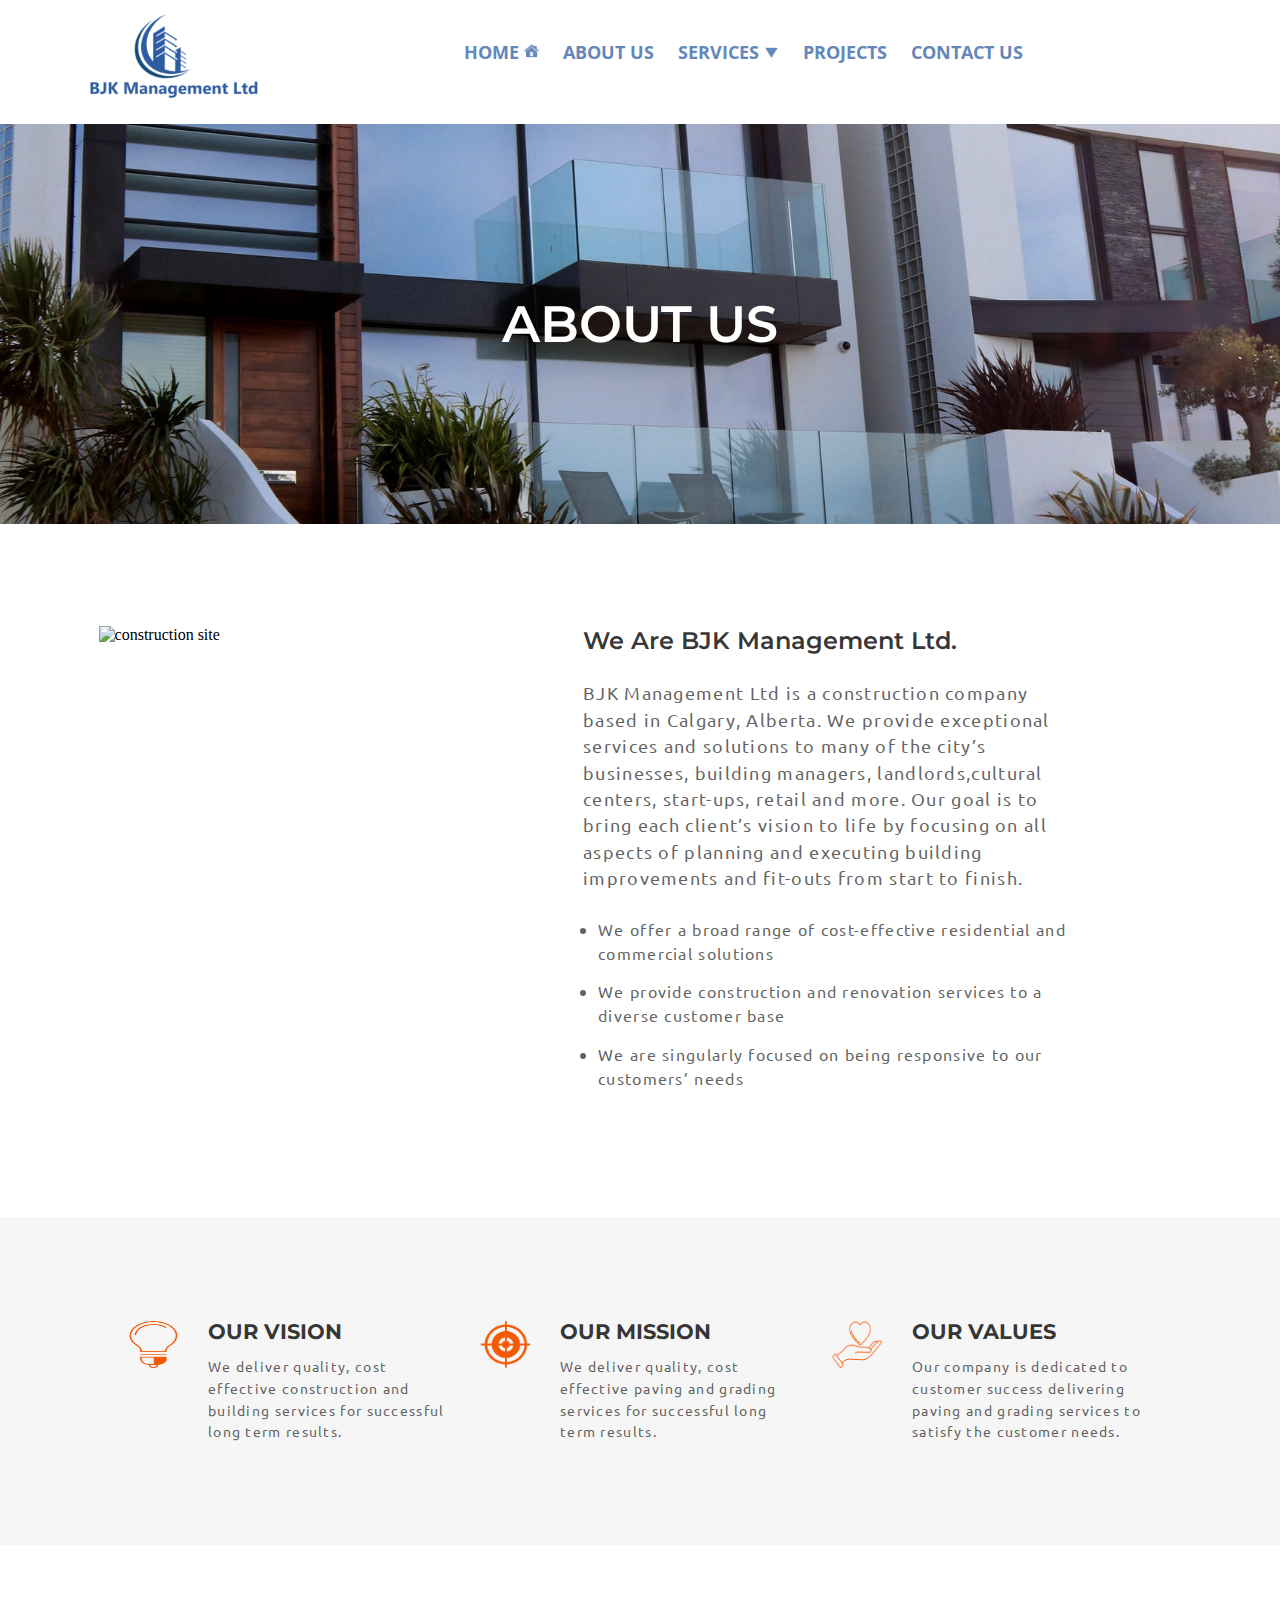
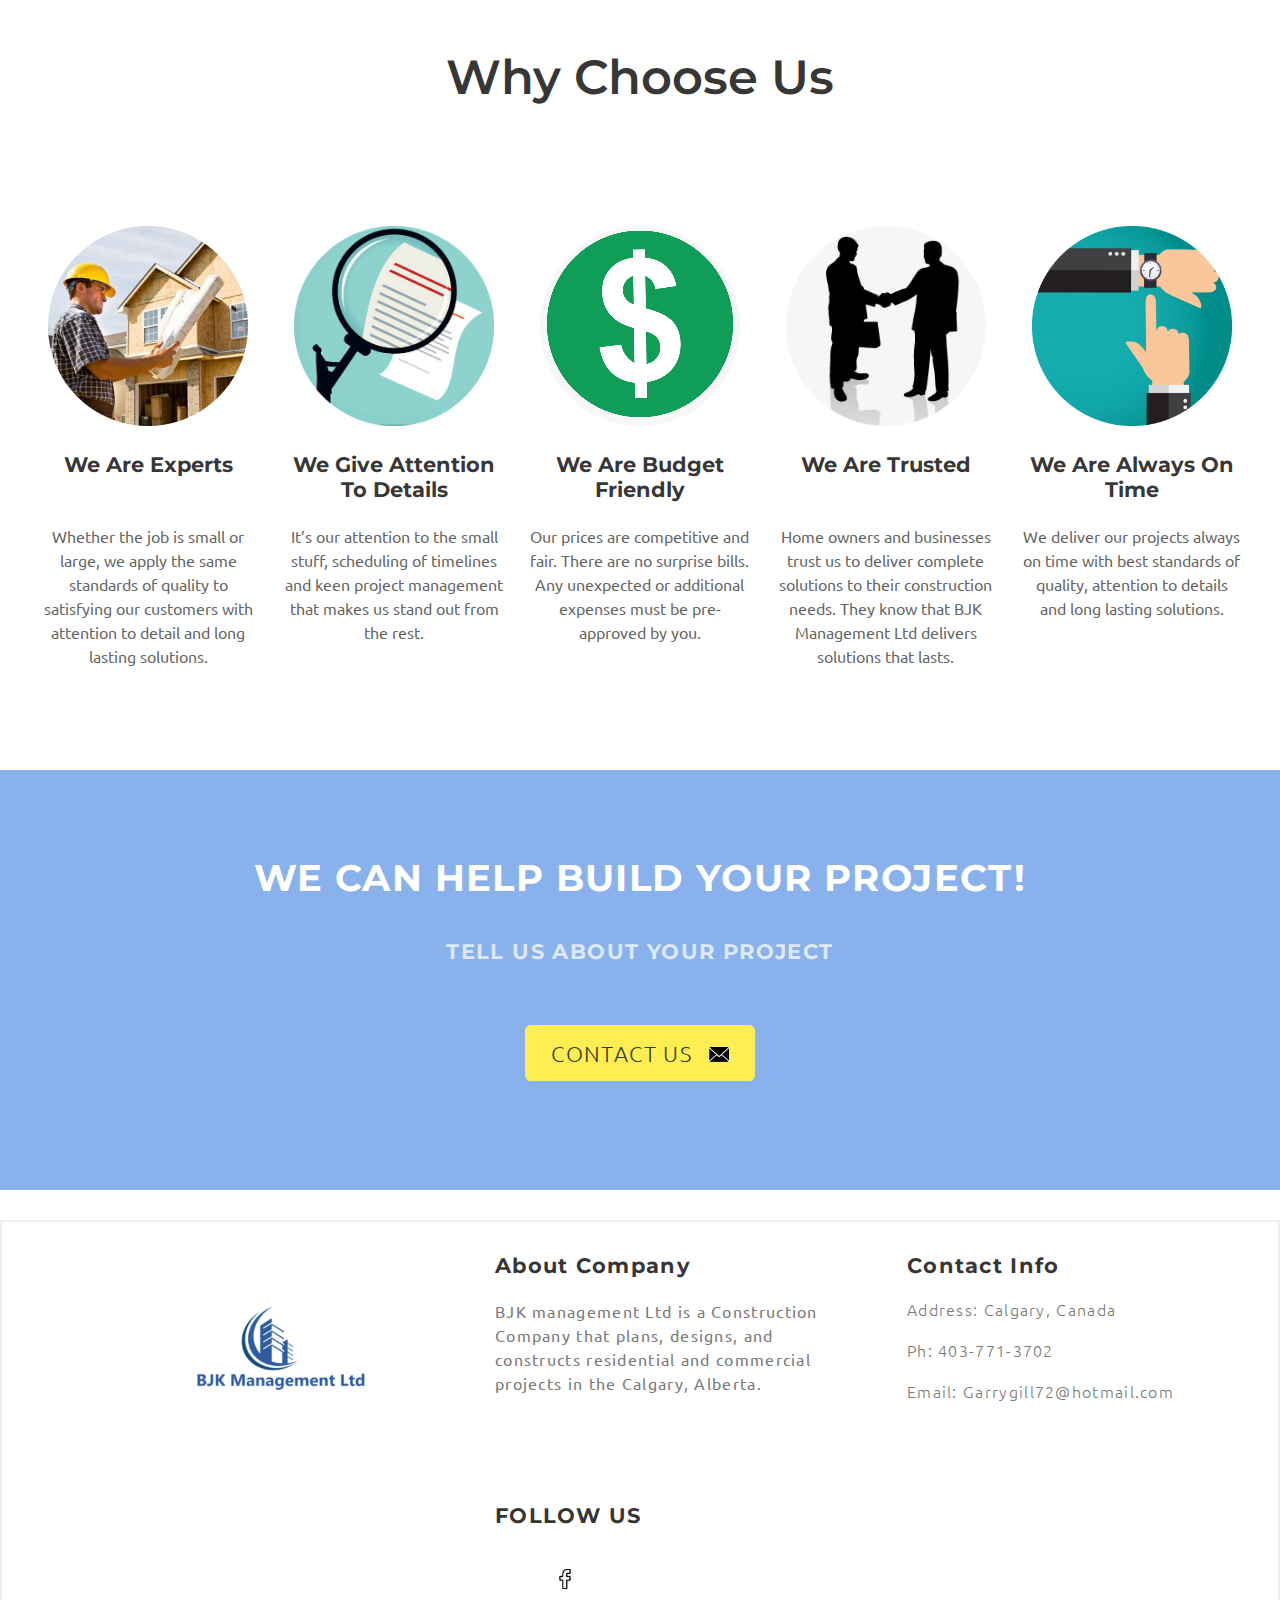
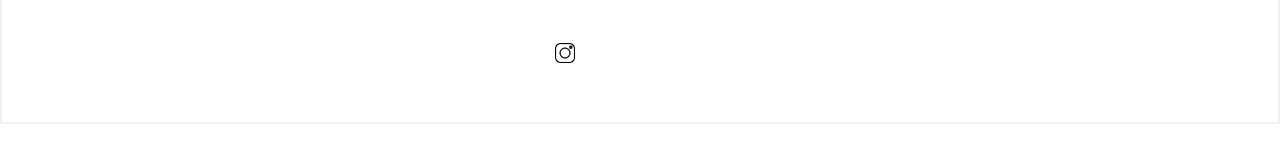
==== commit e04c85d3: "this is v5" ====
--- a/about-us.html
+++ b/about-us.html
@@ -4,25 +4,28 @@
     <meta charset="UTF-8">
     <meta http-equiv="X-UA-Compatible" content="IE=edge">
     <meta name="viewport" content="width=device-width, initial-scale=1.0">
-    <title>Document</title>
+    <title>BJK Management Ltd is a Construction Company that plans, designs, and constructs residential and commercial
+        projects in the Calgary, Alberta.</title>
     <link rel="stylesheet" href="css/about-us.css">
 
     <link rel="preconnect" href="https://fonts.googleapis.com">
     <link rel="preconnect" href="https://fonts.gstatic.com" crossorigin>
-    <link href="https://fonts.googleapis.com/css2?family=Open+Sans:wght@800&display=swap" rel="stylesheet">
+    <link href="https://fonts.googleapis.com/css2?family=Open+Sans:wght@600&display=swap" rel="stylesheet">
     <link rel="preconnect" href="https://fonts.googleapis.com">
     <link rel="preconnect" href="https://fonts.gstatic.com" crossorigin>
     <link href="https://fonts.googleapis.com/css2?family=Montserrat&family=Ubuntu&display=swap" rel="stylesheet">
     <link href="https://fonts.googleapis.com/css2?family=Montserrat:wght@600&display=swap" rel="stylesheet">
 
+    <link rel="shortcut icon" href="images/favicon.png" type="image/x-icon">
+
 
 </head>
 
 <body>
 
-     <!-- navigation bar -->
-
-     <header>
+    <!-- navigation bar -->
+
+    <header>
 
         <div class="logo"><a href="index.html"><img src="images/logo5.png" alt=""></a></div>
 
@@ -34,9 +37,10 @@
         <nav id="nav">
             <ul>
 
-                <li><a href="index.html">HOME<img src="images/home-icon.png" alt="" class="home-icon"></a></li>
+                <li><a href="index.html">HOME<img src="images/home-icon.png" alt="home ico " class="home-icon"></a></li>
                 <li><a href="about-us.html">ABOUT US</a></li>
-                <li class="drop-down"><a href="services.html" >SERVICES<img src="images/drop-drown-arrow2.png" alt=""></a>
+                <li class="drop-down"><a href="services.html">SERVICES<img src="images/drop-drown-arrow2.png"
+                            alt="drop down icon"></a>
                     <ul>
                         <li><a href="residential.html">RESIDENTIAL</a></li>
                         <li><a href="commercial.html">COMMERCIAL</a></li>
@@ -63,7 +67,7 @@
 
     <section class="section1">
         <div class="section1-info">
-            <img src="images/about-us/section1.jpg" alt="">
+            <img src="images/about-us/section1.jpg" alt="construction site">
             <div>
                 <h2>We Are BJK Management Ltd.</h2>
                 <p>BJK Management Ltd is a construction company based in Calgary, Alberta. We provide exceptional
@@ -90,16 +94,16 @@
     <section class="section2">
 
         <div class="section2-items">
-            <img src="images/about-us/our-vision.png" alt="">
+            <img src="images/about-us/our-vision.png" alt="our vision">
 
             <div>
                 <h3>OUR VISION</h3>
-                <p>We deliver quality, cost effective paving and grading services for successful long term results.</p>
+                <p>We deliver quality, cost effective construction and building services for successful long term results.</p>
             </div>
         </div>
 
         <div class="section2-items">
-            <img src="images/about-us/our-mission.png" alt="">
+            <img src="images/about-us/our-mission.png" alt="our mission">
 
             <div>
                 <h3>OUR MISSION</h3>
@@ -108,7 +112,7 @@
         </div>
 
         <div class="section2-items">
-            <img src="images/about-us/our-values.png" alt="">
+            <img src="images/about-us/our-values.png" alt="our values">
 
             <div>
                 <h3>OUR VALUES</h3>
@@ -181,7 +185,7 @@
 
         <div class="our-projects-btn" id="contact-us-btn">
 
-            <a href="contact-us.html">CONTACT US <img src="images/message-icon.jpg" alt="" height="15px"
+            <a href="contact-us.html">CONTACT US <img src="images/message-icon.jpg" alt="message icon" height="15px"
                     width="20px"></a>
 
         </div>
@@ -193,13 +197,13 @@
 
         <div class="footer-container">
 
-            <div class="footer-container-item"><img src="images/logo5.png" alt="" class="footer-logo"></div>
+            <div class="footer-container-item"><img src="images/logo5.png" alt="logo" class="footer-logo"></div>
 
             <div class="footer-container-item">
                 <h3>About Company</h2>
                     <p>BJK management Ltd is a Construction Company that plans, designs, and
                         constructs residential and commercial projects in the Calgary, Alberta.
-                        </p>
+                    </p>
             </div>
 
             <div class="footer-container-item">
--- a/css/about-us.css
+++ b/css/about-us.css
@@ -153,6 +153,11 @@
     .logo img{
         height: 100px;
         width: 250px;
+    }
+
+    .home-icon{
+        height: 13px;
+        width: 13px;
     }
 
     nav ul li a,nav ul li a:visited{
@@ -704,6 +709,11 @@
     color: #413f3fcf;
 }
 
+@media(max-width : 1180px){
+    .section3-info div p{
+        margin-bottom: 50px;
+    }
+}
 
 @media(max-width: 768px){
     .section3-info div{
@@ -878,6 +888,11 @@
         width: 280px;
         margin: 30px 0px 0px 0px;
     }
+
+    .footer-container{
+        padding-left: 10px;
+        padding-right: 10px;
+    }
 }
 
 @media(max-width: 264px)
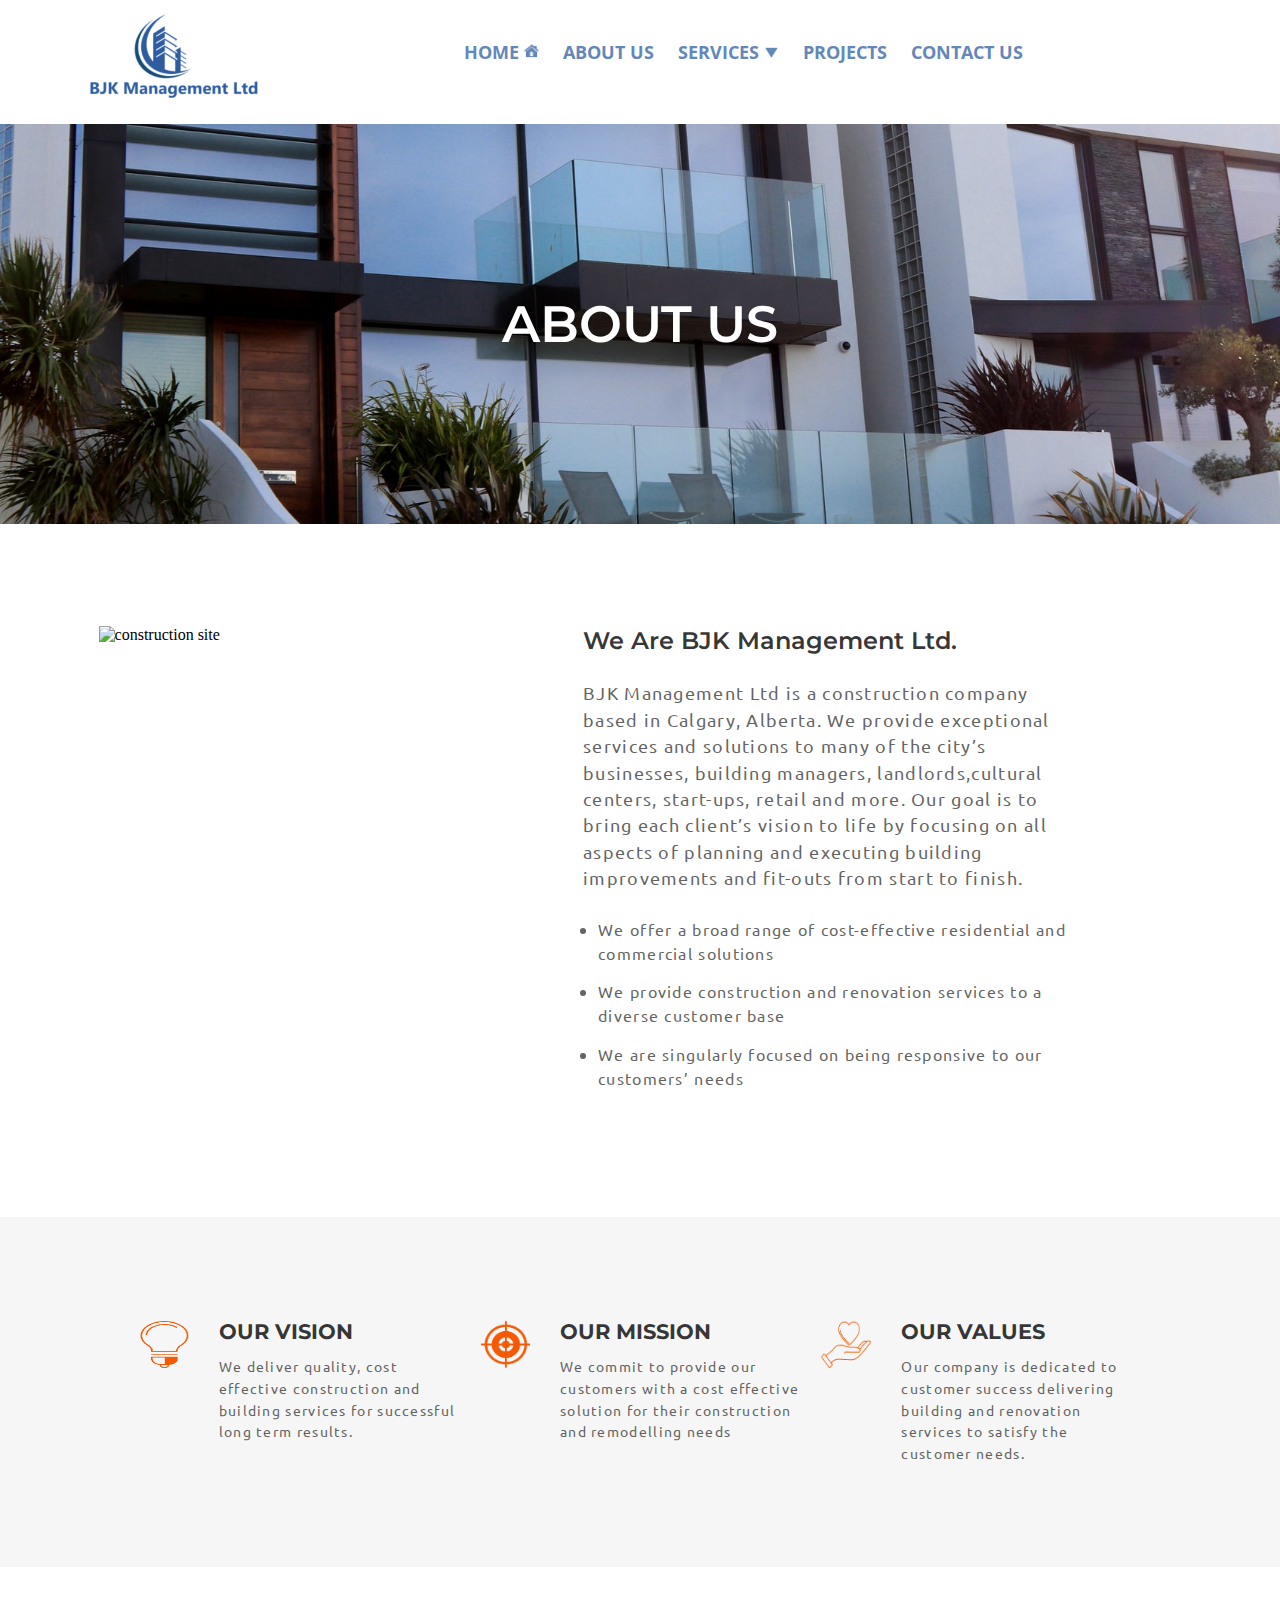
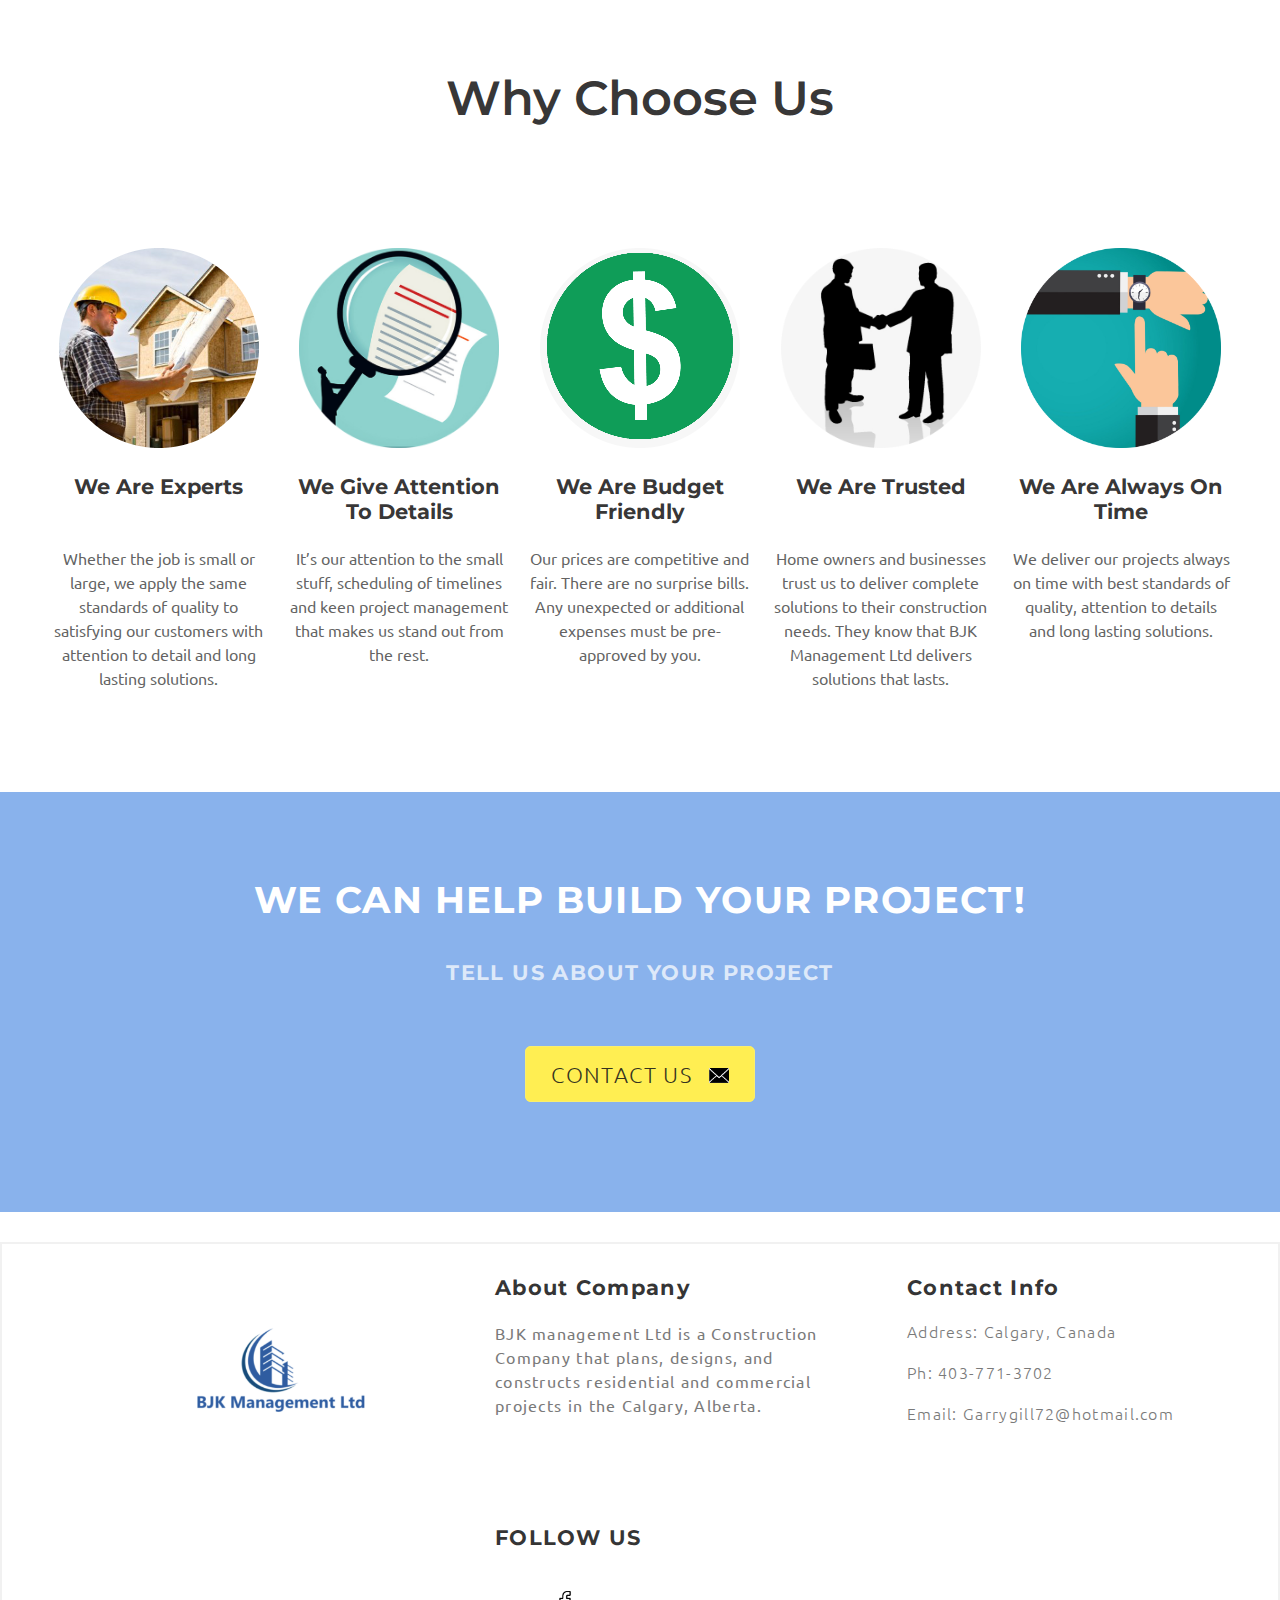
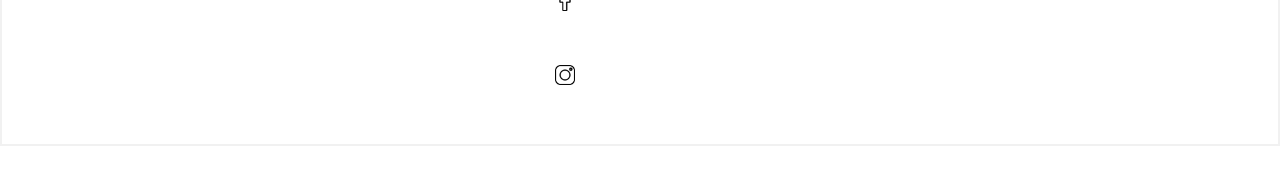
==== commit 108385b4: "v5" ====
--- a/about-us.html
+++ b/about-us.html
@@ -27,21 +27,22 @@
 
     <header>
 
-        <div class="logo"><a href="index.html"><img src="images/logo5.png" alt=""></a></div>
-
-        <div class="nav-toggle" onclick="myFunction();"><span class="bar"></span>
+        <div class="logo"><a href="index.html"><img src="images/logo5.png" alt="logo"></a></div>
+
+        <div class="nav-toggle" id="mobile-menu">
             <span class="bar"></span>
             <span class="bar"></span>
-        </div>
-
-        <nav id="nav">
+            <span class="bar"></span>
+        </div>
+
+        <nav class="nav">
             <ul>
 
-                <li><a href="index.html">HOME<img src="images/home-icon.png" alt="home ico " class="home-icon"></a></li>
+                <li><a href="index.html">HOME<img src="images/home-icon.png" alt="home icon" class="home-icon"></a></li>
                 <li><a href="about-us.html">ABOUT US</a></li>
                 <li class="drop-down"><a href="services.html">SERVICES<img src="images/drop-drown-arrow2.png"
-                            alt="drop down icon"></a>
-                    <ul>
+                            alt="drop down icon"> <i class="arrow down"></i> </a>
+                    <ul class="sub-menu">
                         <li><a href="residential.html">RESIDENTIAL</a></li>
                         <li><a href="commercial.html">COMMERCIAL</a></li>
                     </ul>
@@ -98,7 +99,8 @@
 
             <div>
                 <h3>OUR VISION</h3>
-                <p>We deliver quality, cost effective construction and building services for successful long term results.</p>
+                <p>We deliver quality, cost effective construction and building services for successful long term
+                    results.</p>
             </div>
         </div>
 
@@ -107,7 +109,7 @@
 
             <div>
                 <h3>OUR MISSION</h3>
-                <p>We deliver quality, cost effective paving and grading services for successful long term results.</p>
+                <p>We commit to provide our customers with a cost effective solution for their construction and remodelling needs</p>
             </div>
         </div>
 
@@ -116,7 +118,7 @@
 
             <div>
                 <h3>OUR VALUES</h3>
-                <p>Our company is dedicated to customer success delivering paving and grading services to satisfy the
+                <p>Our company is dedicated to customer success delivering building and renovation services to satisfy the
                     customer needs.</p>
             </div>
         </div>
@@ -243,13 +245,16 @@
 
     <script type="text/javascript">
 
-        function myFunction() {
-
-            var navbar = document.getElementById('nav')
-            navbar.classList.toggle('show');
-
-        }
-
+
+        const menu = document.querySelector('#mobile-menu');
+        const menuLinks = document.querySelector('.nav');
+
+        menu.addEventListener('click', function () {
+            menu.classList.toggle('is-active');
+            menuLinks.classList.toggle('active');
+        })
+
+        
     </script>
 
 
--- a/css/about-us.css
+++ b/css/about-us.css
@@ -66,7 +66,7 @@
 }
 
 nav ul li a,nav ul li a:visited{
-    font-weight: 700;
+    /* font-weight: 700; */
     color: #6487ba;
     font-size: 1.2rem;
     text-decoration: none;
@@ -97,12 +97,12 @@
     display: none;
 }
 
+
 .drop-down img{
     height: 13px;
     width: 15px;
     margin-left:5px;
 }
-
 
 .drop-down ul{
     display: none;
@@ -117,6 +117,7 @@
 }
 
 
+
 .drop-down:hover ul li{
     display: block;
 }
@@ -126,6 +127,21 @@
     padding:25px 17px ;
 }
 
+
+
+
+.arrow {
+    border: solid white;
+    border-width: 0 3px 3px 0;
+    display: inline-block;
+    padding: 3px;
+    /* margin-left: 20px; */
+    display: none;
+  }
+  .down {
+    transform: rotate(45deg);
+    -webkit-transform: rotate(45deg);
+  }
 
 
 @media (max-width: 1310px){
@@ -208,23 +224,43 @@
         display: inline-block;        
         position: absolute;
         right: 3%;        
-        padding: 40px 10px;            
-        
-    }
-
-
-    nav{
+        padding: 40px 10px;   
+        cursor: pointer;         
+        
+    }
+
+    .nav-toggle:hover{
+        cursor: pointer;
+    }
+
+    .nav{
         display: none;        
        
     }
-    nav.show{
+
+    .nav.active{
         display: block;
         width: 100%;
         background-color: #89b2ec;        
         text-align: center;
-    }
+        transition: all 0.5s ease-in;
+    }
+
+    #mobile-menu.is-active .bar:nth-child(2){
+     opacity: 0;
+    }
+
+    #mobile-menu.is-active .bar:nth-child(1){
+        transform: translateY(8px) rotate(45deg);
+       }
+   
+    #mobile-menu.is-active .bar:nth-child(3){
+        transform: translateY(-8px) rotate(-45deg);
+       }
+
+
     nav ul li{
-        display: block;
+        display: block;       
         
     }
     nav ul li a,nav ul li a:visited{
@@ -239,15 +275,45 @@
     }
 
 
-    .drop-down:hover ul{
-        display: none;
-    }
-
-    .drop-down:hover ul li{
-        display: none;
-    }
-
-
+   
+    .drop-down .sub-menu{
+        position: relative;
+        
+        display: block;
+        color: #fff;
+    }
+
+    .sub-menu li {
+        display: block;
+        color: white;
+        background-color: #a9ccfc;
+       
+    }
+    .sub-menu li:hover {
+       
+        background-color: #a9ccfc;
+       
+    }
+    .sub-menu li a{
+        position: relative;
+        left: 30px;
+    }
+
+
+    .arrow {
+        border: solid #fff;
+        border-width: 0 3px 3px 0;
+        display: inline-block;
+        padding: 3px;
+        position: relative;
+        top: -3px;
+        left: 15px;
+      }
+
+    .down {
+        transform: rotate(45deg);
+        -webkit-transform: rotate(45deg);
+      }
 
 }
 
@@ -579,7 +645,7 @@
     padding: 8% 10%;    
     display: flex;
     flex-wrap: wrap;
-    justify-content: space-between;
+    justify-content: space-around;
 
 }
 
@@ -620,7 +686,7 @@
 } 
 
 
-@media(max-width: 1024px){
+@media(max-width: 1205px){
     .section2-items{
         margin: 40px 0px;
     }
@@ -682,7 +748,7 @@
 .section3-info{
     display: flex;
     flex-wrap: wrap;
-    justify-content: space-between;
+    justify-content: space-around;
 }
 
 
@@ -716,6 +782,11 @@
 }
 
 @media(max-width: 768px){
+
+    .section3{
+        padding-top: 100px;
+    }
+
     .section3-info div{
         margin: 40px;
     }
@@ -727,9 +798,6 @@
     }
 
 }
-
-
-
 
 
 
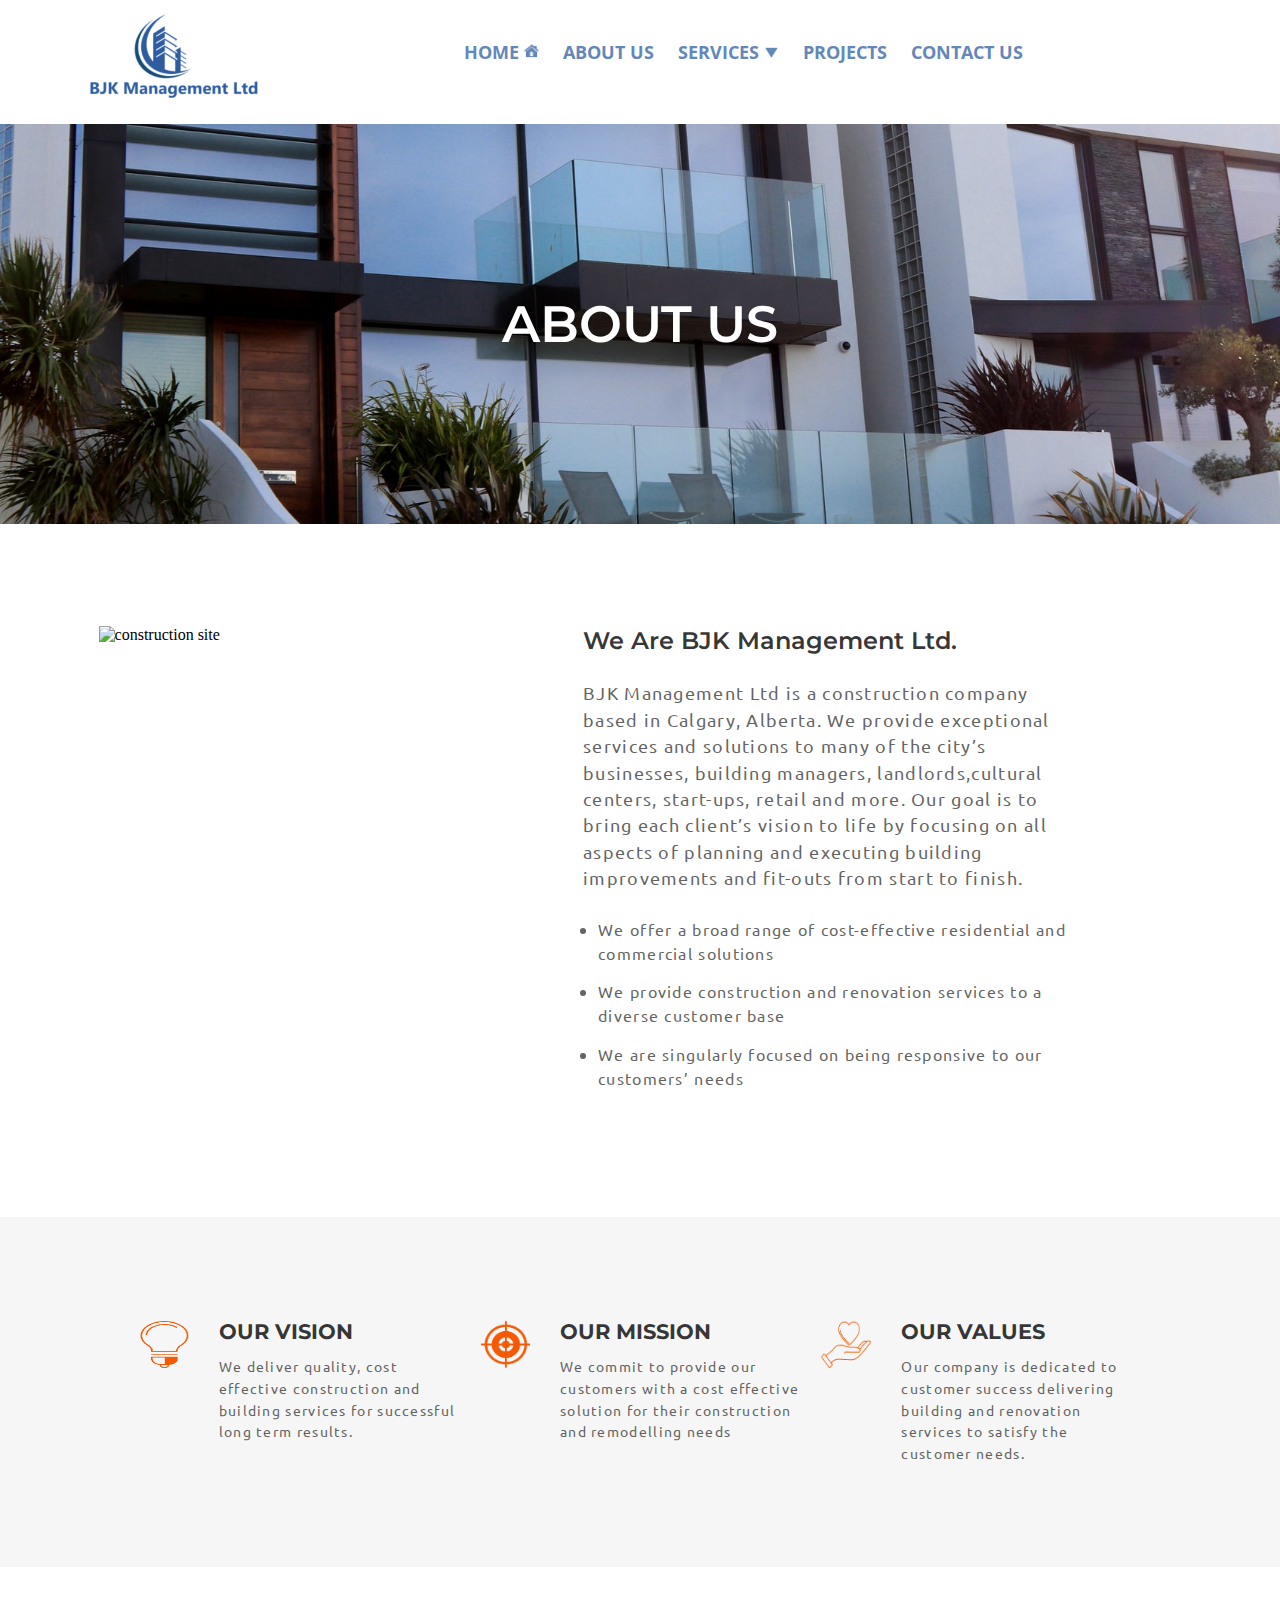
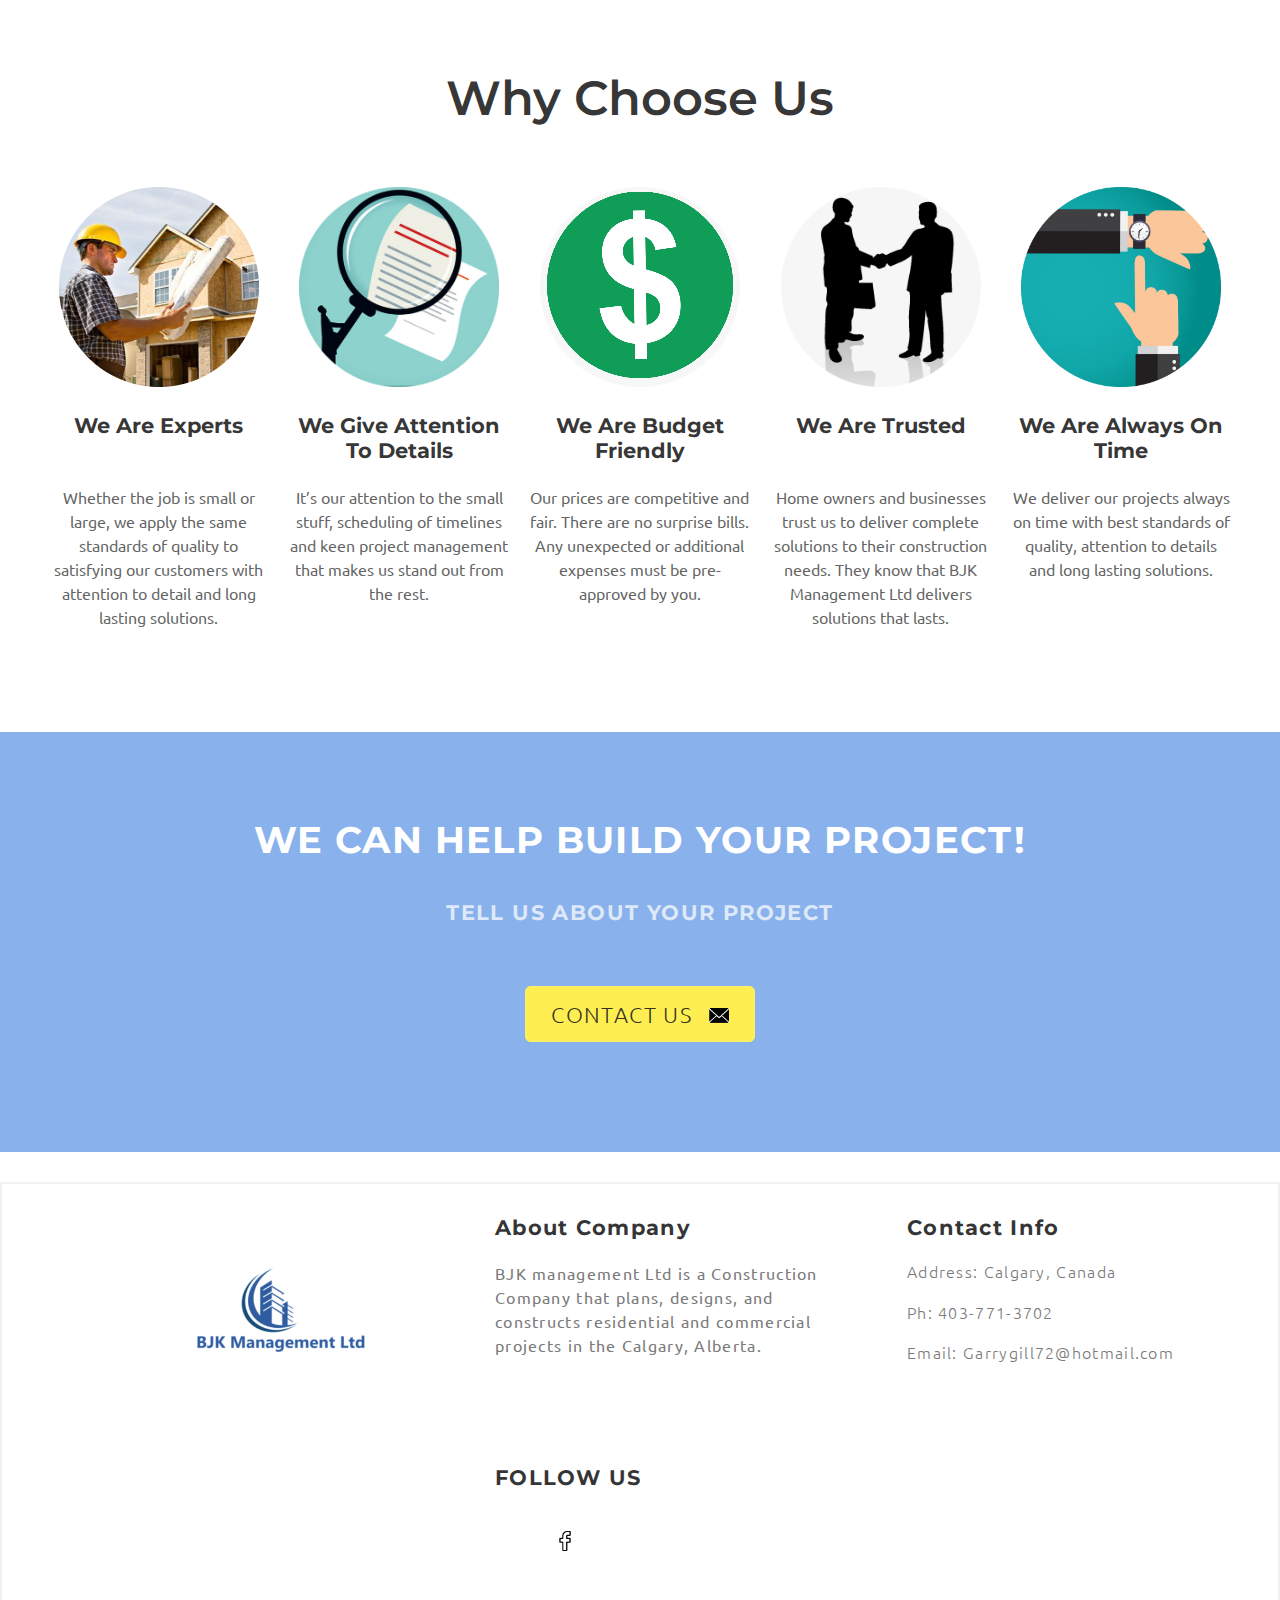
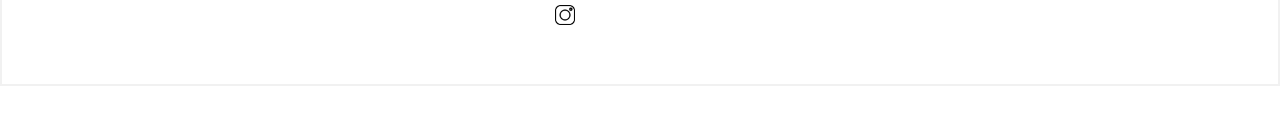
==== commit 01da96c3: "this is the final version" ====
--- a/about-us.html
+++ b/about-us.html
@@ -41,8 +41,8 @@
                 <li><a href="index.html">HOME<img src="images/home-icon.png" alt="home icon" class="home-icon"></a></li>
                 <li><a href="about-us.html">ABOUT US</a></li>
                 <li class="drop-down"><a href="services.html">SERVICES<img src="images/drop-drown-arrow2.png"
-                            alt="drop down icon"> <i class="arrow down"></i> </a>
-                    <ul class="sub-menu">
+                            alt="drop down icon"> </a><i class="arrow down" id="dropdown-arrow"></i>
+                    <ul class="sub-menu" id="sub-menu">
                         <li><a href="residential.html">RESIDENTIAL</a></li>
                         <li><a href="commercial.html">COMMERCIAL</a></li>
                     </ul>
@@ -57,6 +57,8 @@
 
 
 
+    <!-- title  -->
+
     <section class="title">
         <h1>ABOUT US</h1>
     </section>
@@ -64,6 +66,7 @@
 
 
 
+    <!-- section-1  -->
 
 
     <section class="section1">
@@ -92,6 +95,11 @@
     </section>
 
 
+
+
+
+    <!-- section-2  -->
+
     <section class="section2">
 
         <div class="section2-items">
@@ -109,7 +117,8 @@
 
             <div>
                 <h3>OUR MISSION</h3>
-                <p>We commit to provide our customers with a cost effective solution for their construction and remodelling needs</p>
+                <p>We commit to provide our customers with a cost effective solution for their construction and
+                    remodelling needs</p>
             </div>
         </div>
 
@@ -118,7 +127,8 @@
 
             <div>
                 <h3>OUR VALUES</h3>
-                <p>Our company is dedicated to customer success delivering building and renovation services to satisfy the
+                <p>Our company is dedicated to customer success delivering building and renovation services to satisfy
+                    the
                     customer needs.</p>
             </div>
         </div>
@@ -127,6 +137,9 @@
 
 
 
+
+
+        <!-- section-3  -->
 
     <section class="section3">
 
@@ -180,6 +193,8 @@
 
 
 
+    <!-- contact us -->
+
 
     <section class="contact-us">
         <h2>WE CAN HELP BUILD YOUR PROJECT!</h2>
@@ -194,6 +209,9 @@
     </section>
 
 
+
+
+    <!-- footer section  -->
 
     <footer>
 
@@ -246,6 +264,9 @@
     <script type="text/javascript">
 
 
+        // for making navbar responsive
+
+
         const menu = document.querySelector('#mobile-menu');
         const menuLinks = document.querySelector('.nav');
 
@@ -254,7 +275,27 @@
             menuLinks.classList.toggle('active');
         })
 
-        
+
+
+        const subMenu = document.getElementById('sub-menu');
+        const dropdownArrow = document.getElementById('dropdown-arrow');
+
+        dropdownArrow.addEventListener('click', function subMenuToggle() {
+            if (subMenu.style.display != 'none') {
+                subMenu.style.display = 'none';
+                dropdownArrow.style.transform = 'rotate(45deg)';
+                dropdownArrow.style.top = '-2px';
+            }
+
+            else {
+                subMenu.style.display = 'block';
+                dropdownArrow.style.transform = 'rotate(-135deg)';
+                dropdownArrow.style.top = '2px';
+            }
+        }
+        )
+
+
     </script>
 
 
--- a/css/about-us.css
+++ b/css/about-us.css
@@ -3,31 +3,40 @@
     padding: 0px;
     margin: 0px;
 }
+
 body{
     margin: 0;
     padding: 0;
     
 }
+
 h1{
     font-size: 3.2rem;
     font-family: 'Montserrat', sans-serif;
     font-weight: bolder;
 }
+
 h2{
     font-size: 2rem;
     font-family: 'Montserrat', sans-serif;
 }
+
 h3{
     font-size: 1.3rem;
     font-family: 'Montserrat', sans-serif;
 }
+
 p{
     font-family:'Ubuntu', sans-serif ;
     line-height: 1.5;
 }
 
 
+
+
+
 /* navigation bar */
+
 
 header{
     display: flex;
@@ -39,10 +48,12 @@
     margin-right: 15%;
     margin-left: 7%;
 }
+
 .logo img{
     height: 120px;
     width: 300px;
 }
+
 nav{
     display: flex;
     
@@ -55,9 +66,7 @@
 }
 
 nav ul li{
-    display: inline-block;
-    
-    
+    display: inline-block;       
     
 }
 
@@ -66,7 +75,7 @@
 }
 
 nav ul li a,nav ul li a:visited{
-    /* font-weight: 700; */
+    
     color: #6487ba;
     font-size: 1.2rem;
     text-decoration: none;
@@ -106,9 +115,13 @@
 
 .drop-down ul{
     display: none;
+}
+
+.sub-menu{
+    display: none;
     position: absolute;
     background-color: #fff;
-    /* top: 28px; */
+    
 }
 
 .drop-down:hover ul{
@@ -124,18 +137,17 @@
 
 .drop-down ul li a{
     font-size: 1rem;
-    padding:25px 17px ;
+    padding:25px 17px;
 }
 
 
 
 
 .arrow {
-    border: solid white;
-    border-width: 0 3px 3px 0;
-    display: inline-block;
-    padding: 3px;
-    /* margin-left: 20px; */
+    border: solid #fff;
+    border-width: 0 4px 4px 0;    
+    padding: 4px;
+        
     display: none;
   }
   .down {
@@ -144,7 +156,9 @@
   }
 
 
+
 @media (max-width: 1310px){
+
     .logo{
         margin-left: 2%;
         margin-right: 10%;
@@ -161,6 +175,7 @@
 
 
 @media (max-width: 1024px){
+
     .logo{
         margin-left: 0px;
         margin-right: 5%;
@@ -192,13 +207,16 @@
 
 
 @media (max-width:850px){
+
     .logo{    
         margin-left: 0px;    
-        /* margin-right: 0%; */
-    }
+        
+    }
+
     .logo img{
         width: 200px;
     }
+
     nav ul li a,nav ul li a:visited{
         font-weight: 700;
         
@@ -260,14 +278,18 @@
 
 
     nav ul li{
-        display: block;       
+        display: block;   
+               
         
     }
     nav ul li a,nav ul li a:visited{
         color: #fff;
-    }
+        
+    }
+
     nav ul li:hover{
         background-color:#89b2ec;
+      
         text-decoration: underline;
     }
     nav ul li a:hover{
@@ -275,11 +297,14 @@
     }
 
 
+    .drop-down:hover ul{
+        display: none;
+    }
    
     .drop-down .sub-menu{
         position: relative;
         
-        display: block;
+        display: none;
         color: #fff;
     }
 
@@ -289,11 +314,13 @@
         background-color: #a9ccfc;
        
     }
+
     .sub-menu li:hover {
        
         background-color: #a9ccfc;
        
     }
+
     .sub-menu li a{
         position: relative;
         left: 30px;
@@ -301,13 +328,10 @@
 
 
     .arrow {
-        border: solid #fff;
-        border-width: 0 3px 3px 0;
         display: inline-block;
-        padding: 3px;
         position: relative;
-        top: -3px;
-        left: 15px;
+        top: -2px;
+        left: 30px;
       }
 
     .down {
@@ -321,6 +345,7 @@
 
 
 @media (max-width: 440px){
+
     .logo{
         margin-left: 0px;
         margin-right: 2%;
@@ -345,6 +370,7 @@
 
 
 
+
 /* title  */
 
 
@@ -354,8 +380,7 @@
     height:400px;
     width: 100%;
     background-image: url(../images/about-us/title-pic.jpg);    
-    /* background-repeat: no-repeat; 
-    background-size: 100% 400px; */
+    
     /* for making background-image responsive  */
 
     background-repeat:no-repeat;
@@ -368,7 +393,7 @@
     text-align: center;
     line-height: 400px;
     font-weight: bolder;
-    /* padding-left: 10%; */
+    
     
 }
 
@@ -696,7 +721,7 @@
 
     .section2-items{
         margin: 40px auto;
-        /* text-align: center; */
+        
     }
 
     .section2-items img{
@@ -739,7 +764,7 @@
 
 .section3 h2{
     font-size: 3rem;
-    margin-bottom: 10%;
+    margin-bottom: 5%;
     font-weight: 600;
     color: #242323e8;
 }
@@ -809,8 +834,7 @@
 /* contact us - section */
 
 .contact-us{
-    /* margin: 30px 0px; */
-    /* height: 400px; */
+   
     width: 100%;
     padding-bottom: 50px;
     background-color:  #89b2ec;
@@ -866,7 +890,7 @@
 
 
 footer{
-    /* height: 300px; */
+    
     width: 100%;
     color: black;
     background-color: #fff;
@@ -875,7 +899,7 @@
 .footer-container{
     margin: 30px 0px;
     border:2px solid #f1f1f1; 
-    /* height: 270px; */
+    
     display: flex;
     flex-wrap: wrap;
     justify-content: space-around;
@@ -944,13 +968,16 @@
 }
 
 @media (max-width: 768px){
+
     .footer-logo{
         width: 280px;
         margin: 20px 0px;
     }
 }
 
+
 @media(max-width: 430px){
+
     .footer-logo {    
          
         width: 280px;
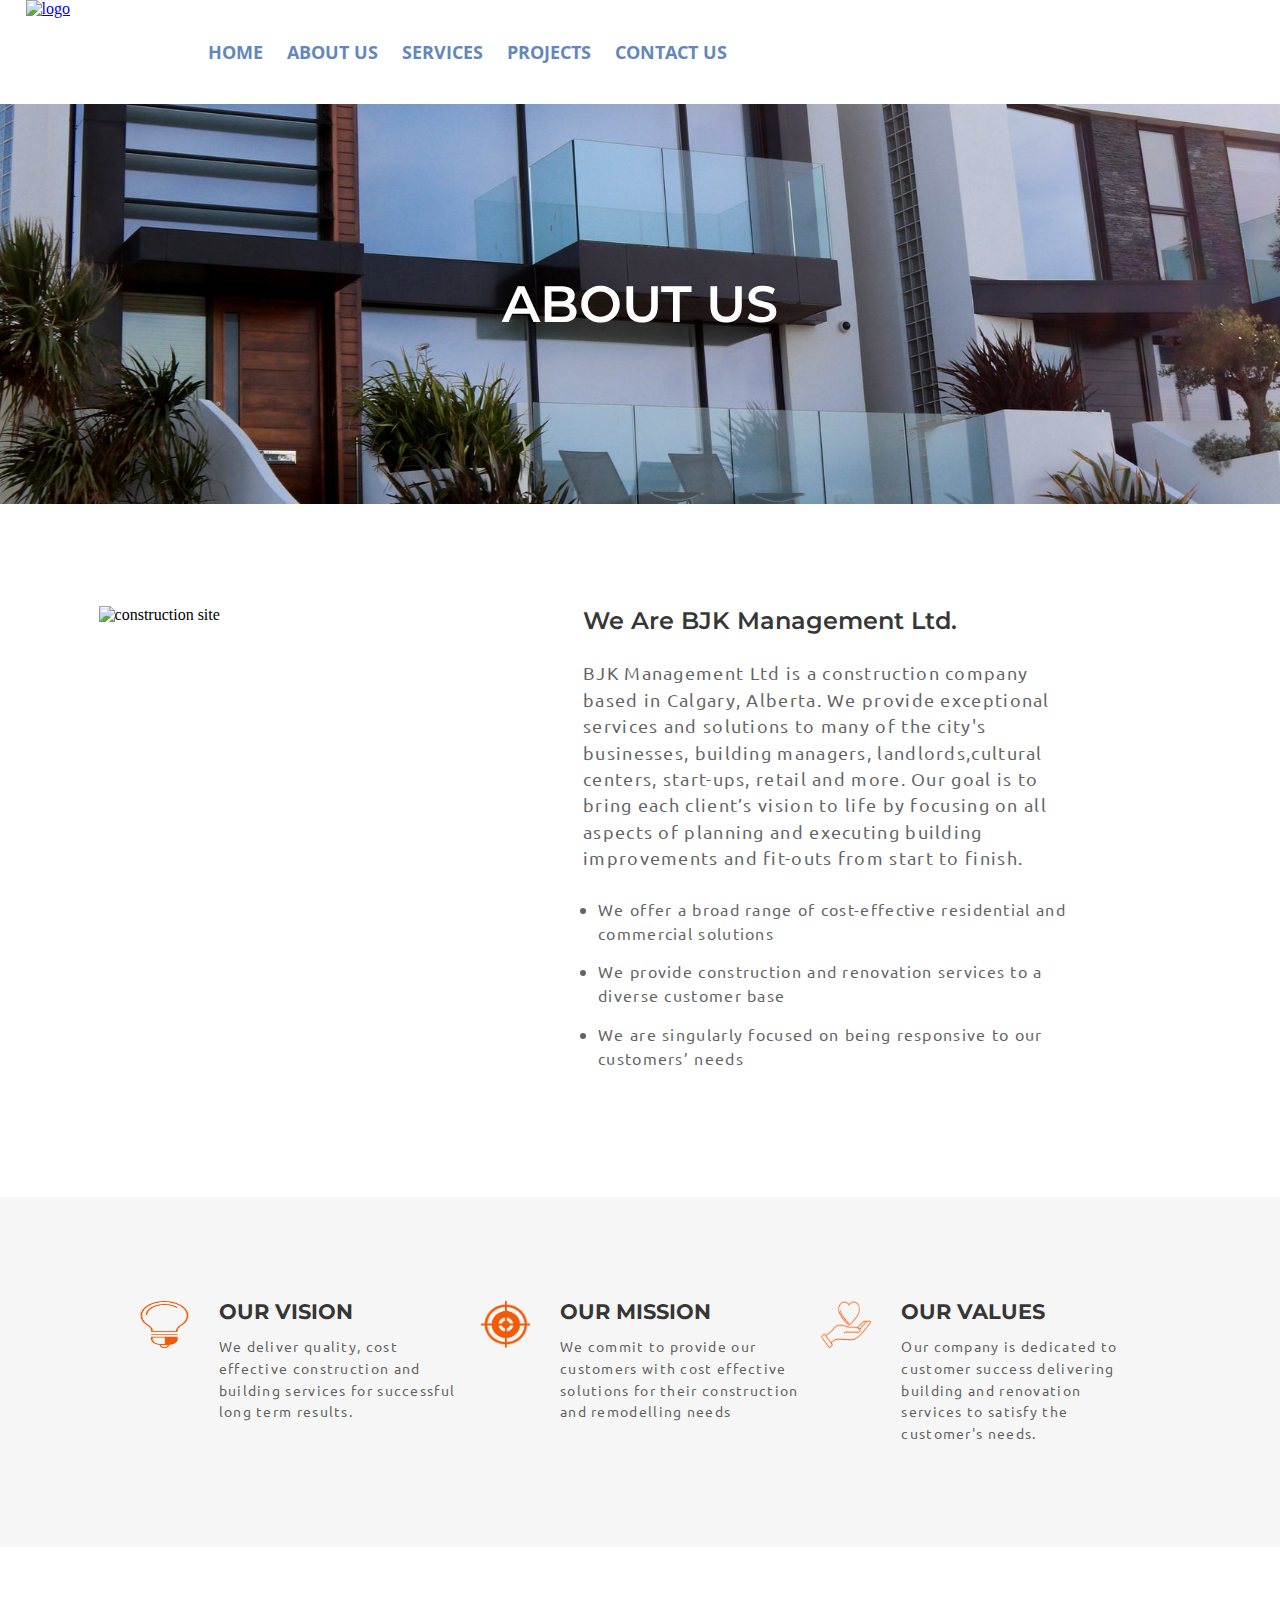
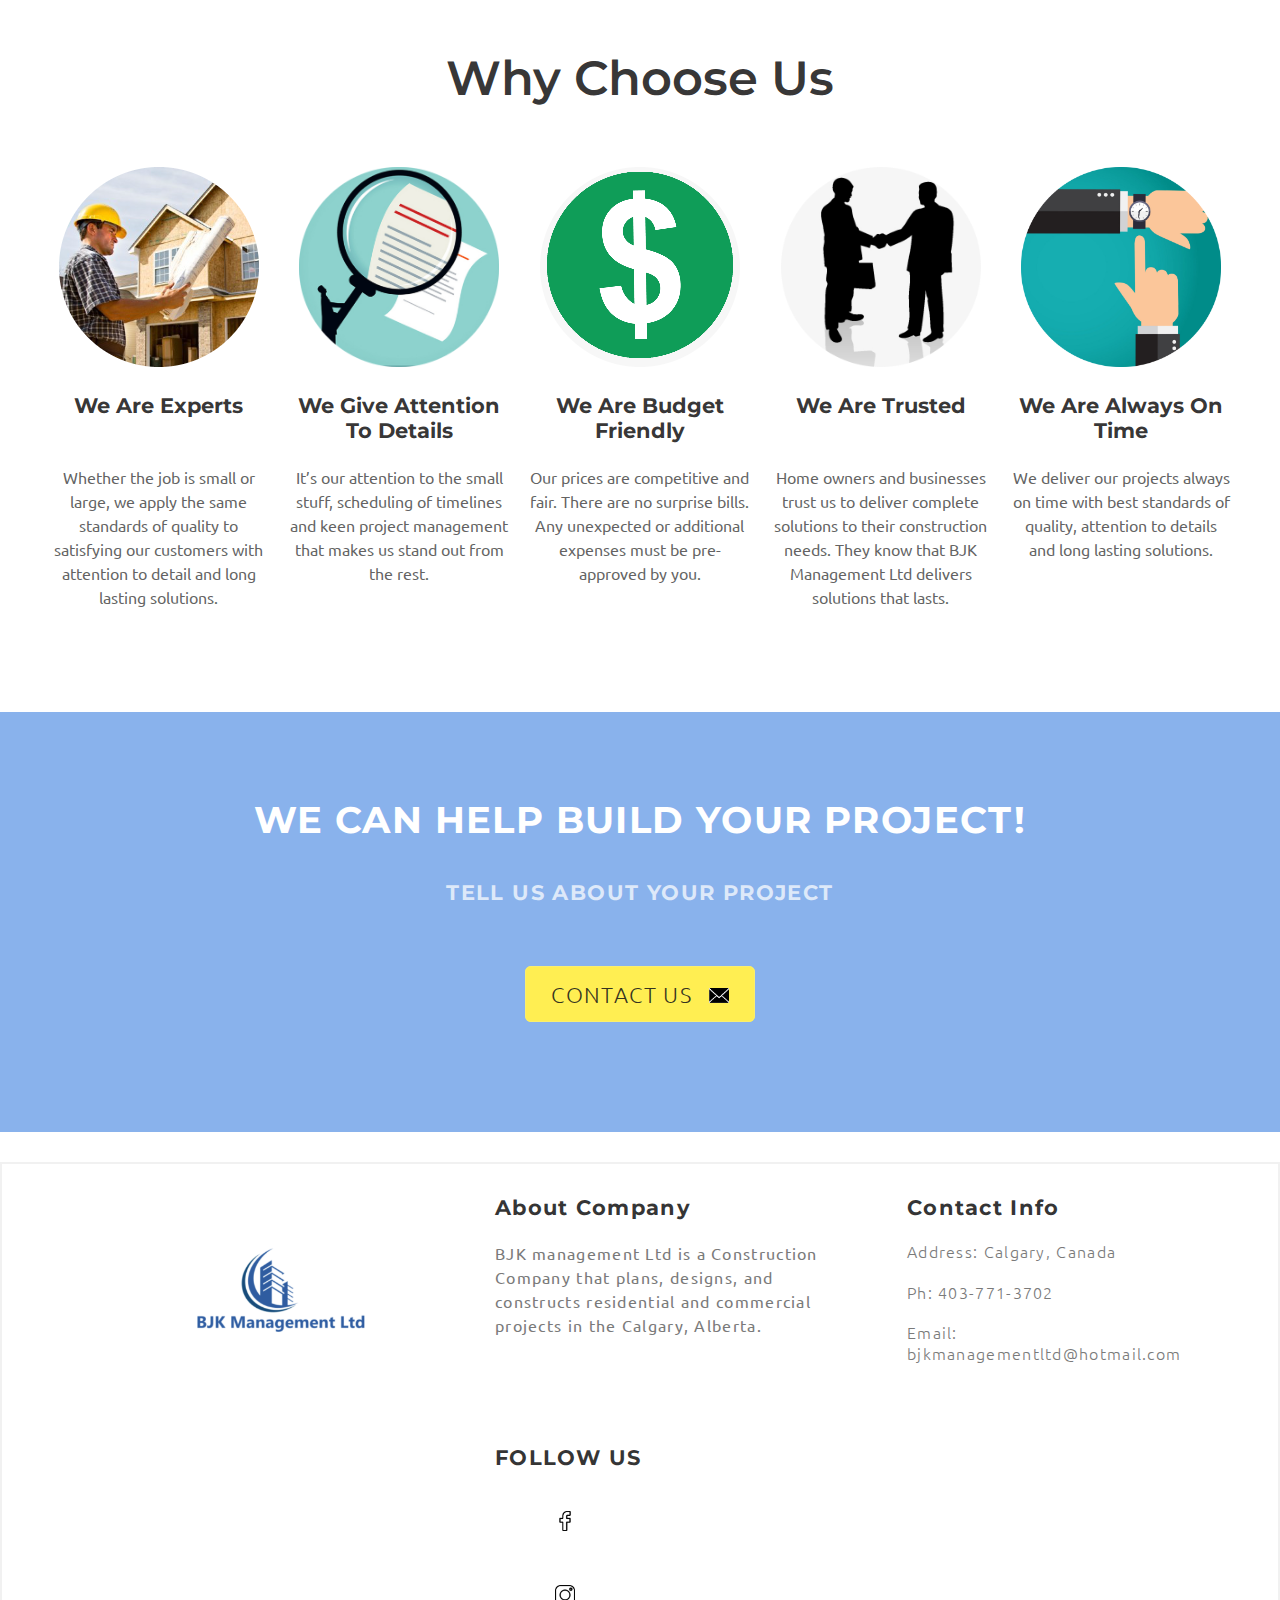
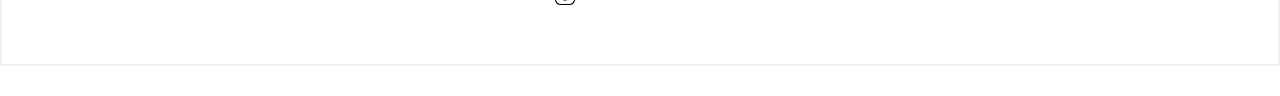
==== commit e70239ac: "Add files via upload" ====
--- a/about-us.html
+++ b/about-us.html
@@ -1,306 +1,270 @@
-<!DOCTYPE html>
-
-<head>
-    <meta charset="UTF-8">
-    <meta http-equiv="X-UA-Compatible" content="IE=edge">
-    <meta name="viewport" content="width=device-width, initial-scale=1.0">
-    <title>BJK Management Ltd is a Construction Company that plans, designs, and constructs residential and commercial
-        projects in the Calgary, Alberta.</title>
-    <link rel="stylesheet" href="css/about-us.css">
-
-    <link rel="preconnect" href="https://fonts.googleapis.com">
-    <link rel="preconnect" href="https://fonts.gstatic.com" crossorigin>
-    <link href="https://fonts.googleapis.com/css2?family=Open+Sans:wght@600&display=swap" rel="stylesheet">
-    <link rel="preconnect" href="https://fonts.googleapis.com">
-    <link rel="preconnect" href="https://fonts.gstatic.com" crossorigin>
-    <link href="https://fonts.googleapis.com/css2?family=Montserrat&family=Ubuntu&display=swap" rel="stylesheet">
-    <link href="https://fonts.googleapis.com/css2?family=Montserrat:wght@600&display=swap" rel="stylesheet">
-
-    <link rel="shortcut icon" href="images/favicon.png" type="image/x-icon">
-
-
-</head>
-
-<body>
-
-    <!-- navigation bar -->
-
-    <header>
-
-        <div class="logo"><a href="index.html"><img src="images/logo5.png" alt="logo"></a></div>
-
-        <div class="nav-toggle" id="mobile-menu">
-            <span class="bar"></span>
-            <span class="bar"></span>
-            <span class="bar"></span>
-        </div>
-
-        <nav class="nav">
-            <ul>
-
-                <li><a href="index.html">HOME<img src="images/home-icon.png" alt="home icon" class="home-icon"></a></li>
-                <li><a href="about-us.html">ABOUT US</a></li>
-                <li class="drop-down"><a href="services.html">SERVICES<img src="images/drop-drown-arrow2.png"
-                            alt="drop down icon"> </a><i class="arrow down" id="dropdown-arrow"></i>
-                    <ul class="sub-menu" id="sub-menu">
-                        <li><a href="residential.html">RESIDENTIAL</a></li>
-                        <li><a href="commercial.html">COMMERCIAL</a></li>
-                    </ul>
-
-                </li>
-                <li><a href="projects.html">PROJECTS</a></li>
-                <li><a href="contact-us.html">CONTACT US</a></li>
-            </ul>
-        </nav>
-    </header>
-
-
-
-
-    <!-- title  -->
-
-    <section class="title">
-        <h1>ABOUT US</h1>
-    </section>
-
-
-
-
-    <!-- section-1  -->
-
-
-    <section class="section1">
-        <div class="section1-info">
-            <img src="images/about-us/section1.jpg" alt="construction site">
-            <div>
-                <h2>We Are BJK Management Ltd.</h2>
-                <p>BJK Management Ltd is a construction company based in Calgary, Alberta. We provide exceptional
-                    services
-                    and solutions to many of the city’s businesses, building managers, landlords,cultural centers,
-                    start-ups, retail
-                    and more. Our goal is to bring each client’s vision to life by
-                    focusing on all aspects of planning and executing building improvements and fit-outs from start to
-                    finish.
-
-                <ul>
-                    <li>We offer a broad range of cost-effective residential and commercial solutions</li>
-                    <li>We provide construction and renovation services to a diverse customer base </li>
-                    <li>We are singularly focused on being responsive to our customers’ needs</li>
-                </ul>
-                </p>
-
-
-            </div>
-        </div>
-    </section>
-
-
-
-
-
-    <!-- section-2  -->
-
-    <section class="section2">
-
-        <div class="section2-items">
-            <img src="images/about-us/our-vision.png" alt="our vision">
-
-            <div>
-                <h3>OUR VISION</h3>
-                <p>We deliver quality, cost effective construction and building services for successful long term
-                    results.</p>
-            </div>
-        </div>
-
-        <div class="section2-items">
-            <img src="images/about-us/our-mission.png" alt="our mission">
-
-            <div>
-                <h3>OUR MISSION</h3>
-                <p>We commit to provide our customers with a cost effective solution for their construction and
-                    remodelling needs</p>
-            </div>
-        </div>
-
-        <div class="section2-items">
-            <img src="images/about-us/our-values.png" alt="our values">
-
-            <div>
-                <h3>OUR VALUES</h3>
-                <p>Our company is dedicated to customer success delivering building and renovation services to satisfy
-                    the
-                    customer needs.</p>
-            </div>
-        </div>
-
-    </section>
-
-
-
-
-
-        <!-- section-3  -->
-
-    <section class="section3">
-
-        <h2>Why Choose Us</h2>
-        <div class="section3-info">
-            <div>
-                <img src="images/about-us/experts.jpg" alt="">
-                <h3>We Are Experts</h3>
-                <p>Whether the job is small or large, we apply the same standards of quality to satisfying our customers
-                    with attention to detail and long lasting solutions.</p>
-            </div>
-
-            <div>
-                <img src="images/about-us/attention-to-detail1.png" alt="">
-                <h3>We Give Attention To Details</h3>
-                <p>It’s our attention to the small stuff, scheduling of timelines and keen project management that makes
-                    us stand out from the rest. </p>
-            </div>
-
-
-            <div>
-                <img src="images/about-us/pricing.jpg " alt="">
-                <h3>We Are Budget Friendly</h3>
-                <p>Our prices are competitive and fair. There are no surprise bills. Any unexpected or additional
-                    expenses must be pre-approved by you.</p>
-            </div>
-
-
-
-            <div>
-                <img src="images/about-us/trust.png" alt="">
-                <h3>We Are Trusted</h3>
-                <p>Home owners and businesses trust us to deliver complete solutions to their construction needs. They
-                    know that BJK Management Ltd delivers solutions that lasts.</p>
-            </div>
-
-
-
-
-            <div>
-                <img src="images/about-us/on-time.png" alt="">
-                <h3>We Are Always On Time</h3>
-                <p>We deliver our projects always on time with best standards of quality, attention to details and long
-                    lasting solutions.</p>
-            </div>
-        </div>
-    </section>
-
-
-
-
-
-
-    <!-- contact us -->
-
-
-    <section class="contact-us">
-        <h2>WE CAN HELP BUILD YOUR PROJECT!</h2>
-        <h3>TELL US ABOUT YOUR PROJECT</h3>
-
-        <div class="our-projects-btn" id="contact-us-btn">
-
-            <a href="contact-us.html">CONTACT US <img src="images/message-icon.jpg" alt="message icon" height="15px"
-                    width="20px"></a>
-
-        </div>
-    </section>
-
-
-
-
-    <!-- footer section  -->
-
-    <footer>
-
-        <div class="footer-container">
-
-            <div class="footer-container-item"><img src="images/logo5.png" alt="logo" class="footer-logo"></div>
-
-            <div class="footer-container-item">
-                <h3>About Company</h2>
-                    <p>BJK management Ltd is a Construction Company that plans, designs, and
-                        constructs residential and commercial projects in the Calgary, Alberta.
-                    </p>
-            </div>
-
-            <div class="footer-container-item">
-                <h3>Contact Info</h3>
-                <ul>
-                    <li>
-                        Address: Calgary, Canada
-                    </li>
-                    <li>Ph: 403-771-3702 </li>
-                    <li>
-                        Email: <a href="mailto:Garrygill72@hotmail.com" class="mail-id">Garrygill72@hotmail.com</a>
-                    </li>
-                </ul>
-            </div>
-
-            <div class="footer-container-item">
-
-                <h3>FOLLOW US</h3>
-                <li><a href="#"><img src="images/fb-icon.png" alt="" height="20px" width="20px"
-                            class="footer-icons"></a></li>
-                <li><a href="#"><img src="images/insta-icon.png" alt="" height="20px" width="20px"
-                            class="footer-icons"></a></li>
-
-            </div>
-
-
-
-
-        </div>
-    </footer>
-
-
-
-
-
-
-
-    <script type="text/javascript">
-
-
-        // for making navbar responsive
-
-
-        const menu = document.querySelector('#mobile-menu');
-        const menuLinks = document.querySelector('.nav');
-
-        menu.addEventListener('click', function () {
-            menu.classList.toggle('is-active');
-            menuLinks.classList.toggle('active');
-        })
-
-
-
-        const subMenu = document.getElementById('sub-menu');
-        const dropdownArrow = document.getElementById('dropdown-arrow');
-
-        dropdownArrow.addEventListener('click', function subMenuToggle() {
-            if (subMenu.style.display != 'none') {
-                subMenu.style.display = 'none';
-                dropdownArrow.style.transform = 'rotate(45deg)';
-                dropdownArrow.style.top = '-2px';
-            }
-
-            else {
-                subMenu.style.display = 'block';
-                dropdownArrow.style.transform = 'rotate(-135deg)';
-                dropdownArrow.style.top = '2px';
-            }
-        }
-        )
-
-
-    </script>
-
-
-
-
-</body>
-
+<!DOCTYPE html>
+
+<head>
+    <meta charset="UTF-8">
+    <meta http-equiv="X-UA-Compatible" content="IE=edge">
+    <meta name="viewport" content="width=device-width, initial-scale=1.0">
+    <title>BJK Management Ltd is a Construction Company that plans, designs, and constructs residential and commercial
+        projects in Calgary, Alberta.</title>
+        
+    <link rel="stylesheet" href="css/about-us.css">
+    <link rel="stylesheet" href="css/navbarAndFooter.css">
+
+    <link rel="preconnect" href="https://fonts.googleapis.com">
+    <link rel="preconnect" href="https://fonts.gstatic.com" crossorigin>
+    <link href="https://fonts.googleapis.com/css2?family=Open+Sans:wght@600&display=swap" rel="stylesheet">
+    <link rel="preconnect" href="https://fonts.googleapis.com">
+    <link rel="preconnect" href="https://fonts.gstatic.com" crossorigin>
+    <link href="https://fonts.googleapis.com/css2?family=Montserrat&family=Ubuntu&display=swap" rel="stylesheet">
+    <link href="https://fonts.googleapis.com/css2?family=Montserrat:wght@600&display=swap" rel="stylesheet">
+
+    <link rel="shortcut icon" href="images/favicon.png" type="image/x-icon">
+
+
+</head>
+
+<body>
+
+    <!-- navigation bar -->
+
+    <header>
+
+        <div class="logo"><a href="index.html"><img src="images/logo.jpeg" alt="logo"></a></div>
+
+        <div class="nav-toggle" id="mobile-menu">
+            <span class="bar"></span>
+            <span class="bar"></span>
+            <span class="bar"></span>
+        </div>
+
+        <nav class="nav">
+            <ul>
+
+                <li><a href="index.html">HOME</a></li>
+                <li><a href="about-us.html">ABOUT US</a></li>
+                <li class="drop-down"><a href="services.html">SERVICES</a><i class="arrow down" id="dropdown-arrow"></i>
+                    <ul class="sub-menu" id="sub-menu">
+                        <li><a href="residential.html">RESIDENTIAL</a></li>
+                        <li><a href="commercial.html">COMMERCIAL</a></li>
+                    </ul>
+
+                </li>
+                <li><a href="projects.html">PROJECTS</a></li>
+                <li><a href="contact-us.html">CONTACT US</a></li>
+            </ul>
+        </nav>
+    </header>
+
+
+
+
+
+    <!-- title  -->
+
+    <section class="title">
+        <h1>ABOUT US</h1>
+    </section>
+
+
+
+
+    <!-- section-1  -->
+
+
+    <section class="section1">
+        <div class="section1-info">
+            <img src="images/about-us/section1.jpg" alt="construction site">
+            <div>
+                <h2>We Are BJK Management Ltd.</h2>
+                <p>BJK Management Ltd is a construction company based in Calgary, Alberta. We provide exceptional
+                    services
+                    and solutions to many of the city's businesses, building managers, landlords,cultural centers,
+                    start-ups, retail
+                    and more. Our goal is to bring each client’s vision to life by
+                    focusing on all aspects of planning and executing building improvements and fit-outs from start to
+                    finish.
+
+                <ul>
+                    <li>We offer a broad range of cost-effective residential and commercial solutions</li>
+                    <li>We provide construction and renovation services to a diverse customer base </li>
+                    <li>We are singularly focused on being responsive to our customers’ needs</li>
+                </ul>
+                </p>
+
+
+            </div>
+        </div>
+    </section>
+
+
+
+
+
+    <!-- section-2  -->
+
+    <section class="section2">
+
+        <div class="section2-items">
+            <img src="images/about-us/our-vision.png" alt="our vision">
+
+            <div>
+                <h3>OUR VISION</h3>
+                <p>We deliver quality, cost effective construction and building services for successful long term
+                    results.</p>
+            </div>
+        </div>
+
+        <div class="section2-items">
+            <img src="images/about-us/our-mission.png" alt="our mission">
+
+            <div>
+                <h3>OUR MISSION</h3>
+                <p>We commit to provide our customers with  cost effective solutions for their construction and
+                    remodelling needs</p>
+            </div>
+        </div>
+
+        <div class="section2-items">
+            <img src="images/about-us/our-values.png" alt="our values">
+
+            <div>
+                <h3>OUR VALUES</h3>
+                <p>Our company is dedicated to customer success delivering building and renovation services to satisfy
+                    the customer's needs.</p>
+            </div>
+        </div>
+
+    </section>
+
+
+
+
+
+        <!-- section-3  -->
+
+    <section class="section3">
+
+        <h2>Why Choose Us</h2>
+        <div class="section3-info">
+            <div>
+                <img src="images/about-us/experts.jpg" alt="">
+                <h3>We Are Experts</h3>
+                <p>Whether the job is small or large, we apply the same standards of quality to satisfying our customers
+                    with attention to detail and long lasting solutions.</p>
+            </div>
+
+            <div>
+                <img src="images/about-us/attention-to-detail1.png" alt="">
+                <h3>We Give Attention To Details</h3>
+                <p>It’s our attention to the small stuff, scheduling of timelines and keen project management that makes
+                    us stand out from the rest. </p>
+            </div>
+
+
+            <div>
+                <img src="images/about-us/pricing.jpg " alt="">
+                <h3>We Are Budget Friendly</h3>
+                <p>Our prices are competitive and fair. There are no surprise bills. Any unexpected or additional
+                    expenses must be pre-approved by you.</p>
+            </div>
+
+
+
+            <div>
+                <img src="images/about-us/trust.png" alt="">
+                <h3>We Are Trusted</h3>
+                <p>Home owners and businesses trust us to deliver complete solutions to their construction needs. They
+                    know that BJK Management Ltd delivers solutions that lasts.</p>
+            </div>
+
+
+
+
+            <div>
+                <img src="images/about-us/on-time.png" alt="">
+                <h3>We Are Always On Time</h3>
+                <p>We deliver our projects always on time with best standards of quality, attention to details and long
+                    lasting solutions.</p>
+            </div>
+        </div>
+    </section>
+
+
+
+
+
+
+    <!-- contact us -->
+
+
+    <section class="contact-us">
+        <h2>WE CAN HELP BUILD YOUR PROJECT!</h2>
+        <h3>TELL US ABOUT YOUR PROJECT</h3>
+
+        <div class="our-projects-btn" id="contact-us-btn">
+
+            <a href="contact-us.html">CONTACT US <img src="images/message-icon.jpg" alt="message icon" height="15px"
+                    width="20px"></a>
+
+        </div>
+    </section>
+
+
+
+
+    <!-- footer section  -->
+
+    <footer>
+
+        <div class="footer-container">
+
+            <div class="footer-container-item"><img src="images/logo5.png" alt="logo" class="footer-logo"></div>
+
+            <div class="footer-container-item">
+                <h3>About Company</h2>
+                    <p>BJK management Ltd is a Construction Company that plans, designs, and
+                        constructs residential and commercial projects in the Calgary, Alberta.
+                    </p>
+            </div>
+
+            <div class="footer-container-item">
+                <h3>Contact Info</h3>
+                <ul>
+                    <li>
+                        Address: Calgary, Canada
+                    </li>
+                    <li>Ph: 403-771-3702 </li>
+                    <li>
+                        Email: bjkmanagementltd@hotmail.com
+                    </li>
+                </ul>
+            </div>
+
+            <div class="footer-container-item">
+
+                <h3>FOLLOW US</h3>
+                <li><a href="#"><img src="images/fb-icon.png" alt="" height="20px" width="20px"
+                            class="footer-icons"></a></li>
+                <li><a href="#"><img src="images/insta-icon.png" alt="" height="20px" width="20px"
+                            class="footer-icons"></a></li>
+
+            </div>
+
+
+
+
+        </div>
+    </footer>
+
+
+
+
+
+    <script src="js/nav.js"></script>
+
+
+
+
+</body>
+
 </html>